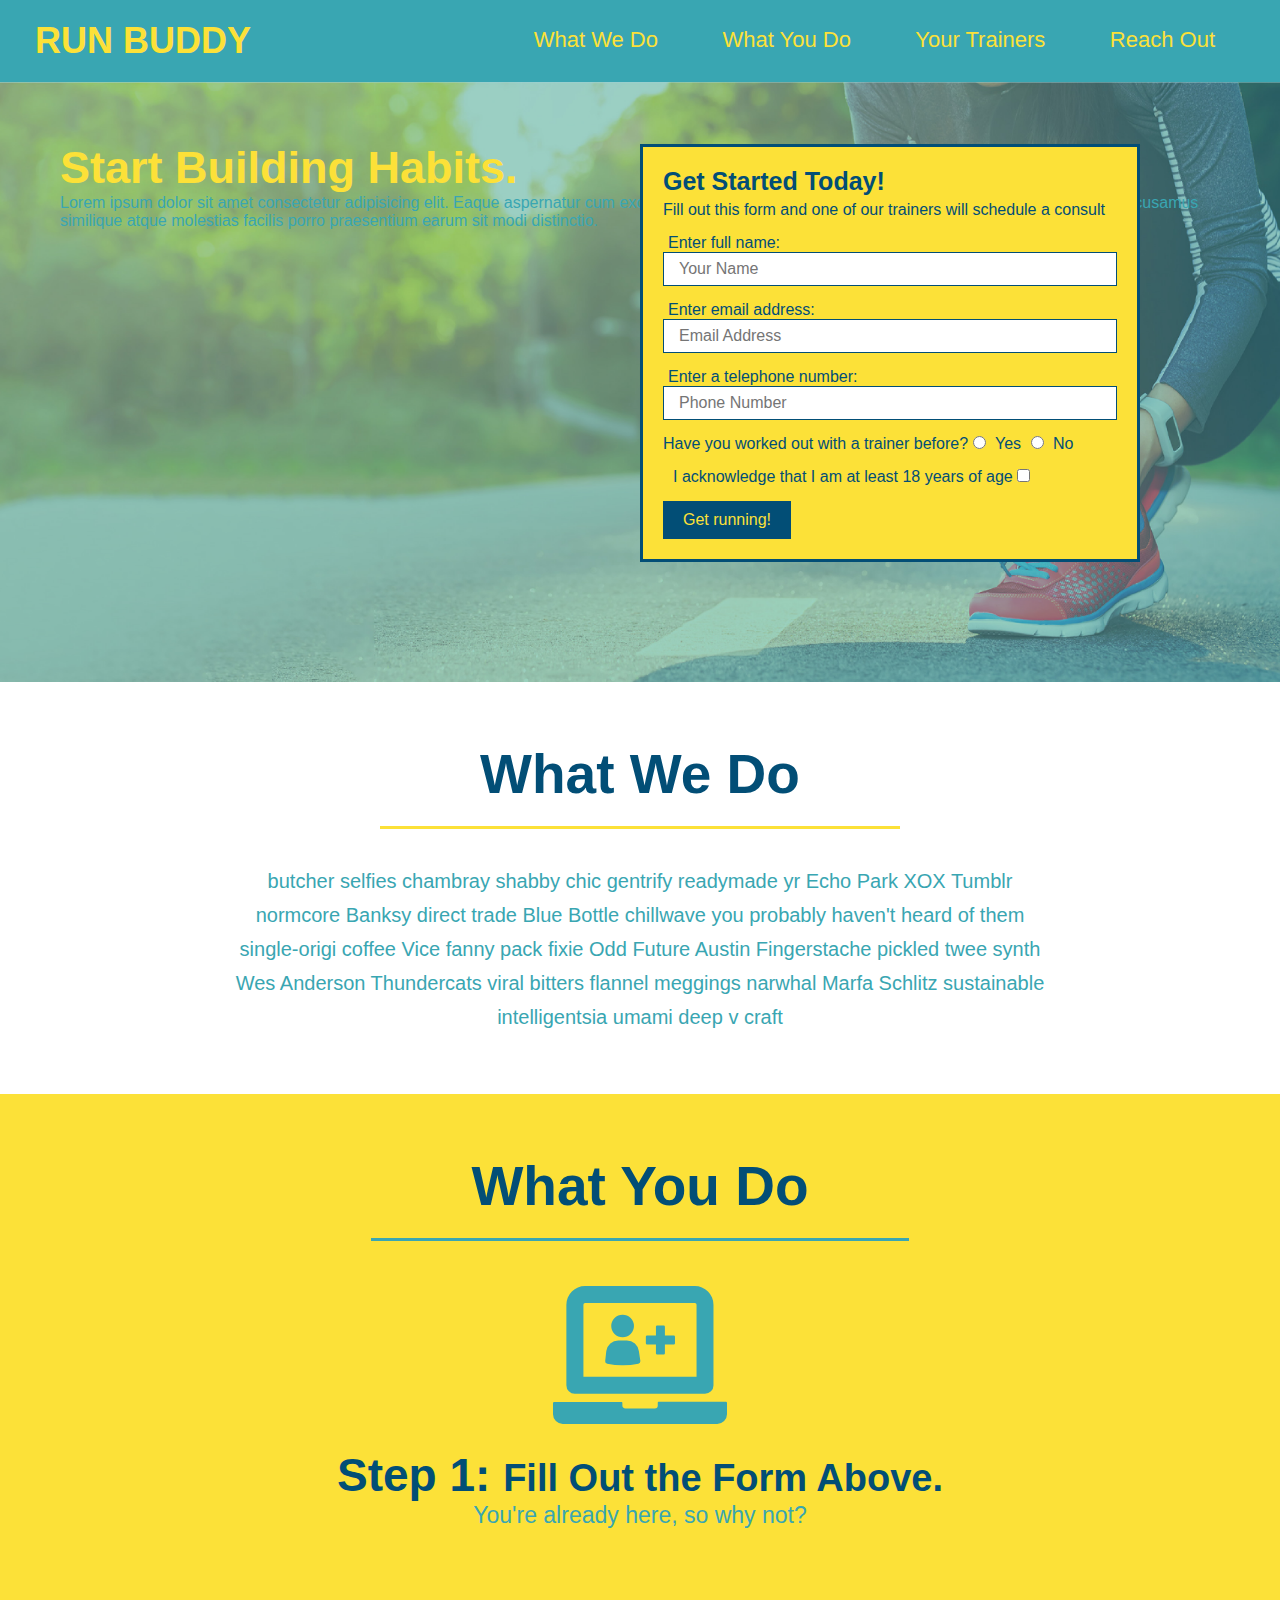
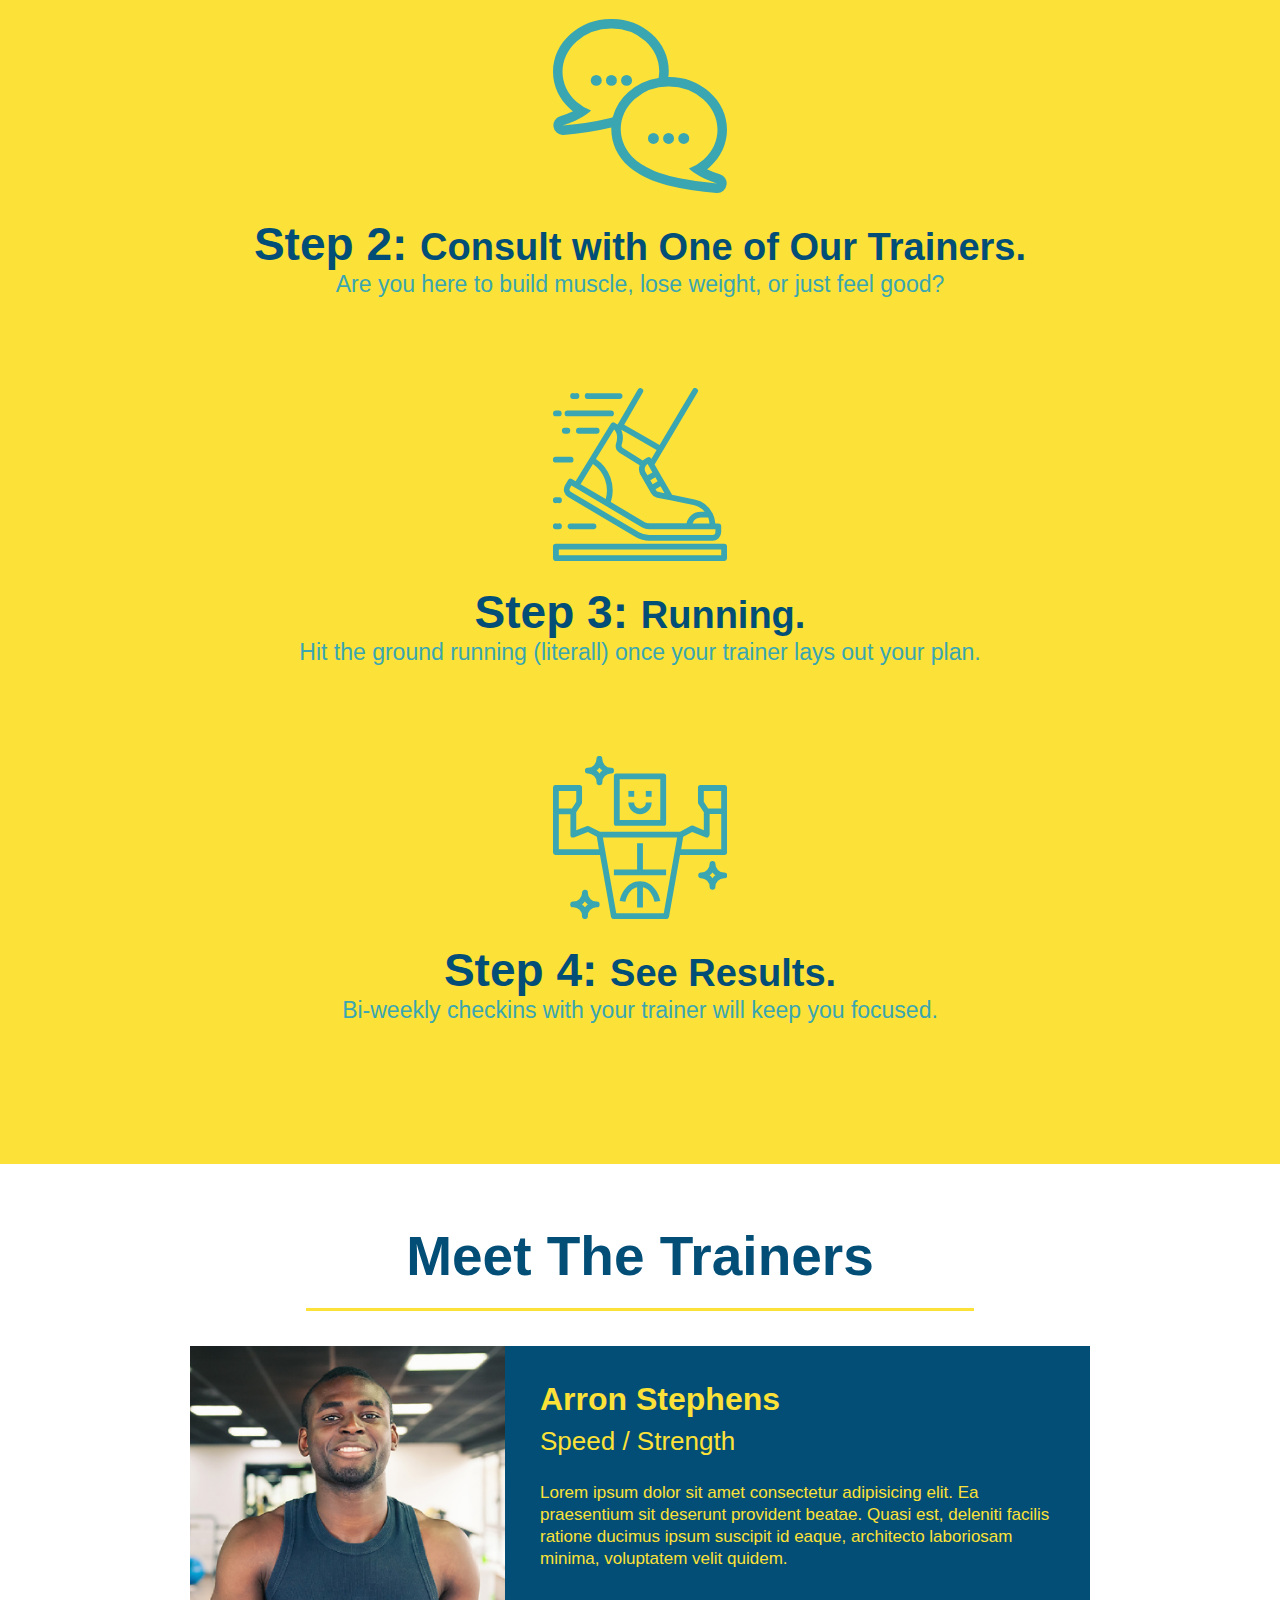
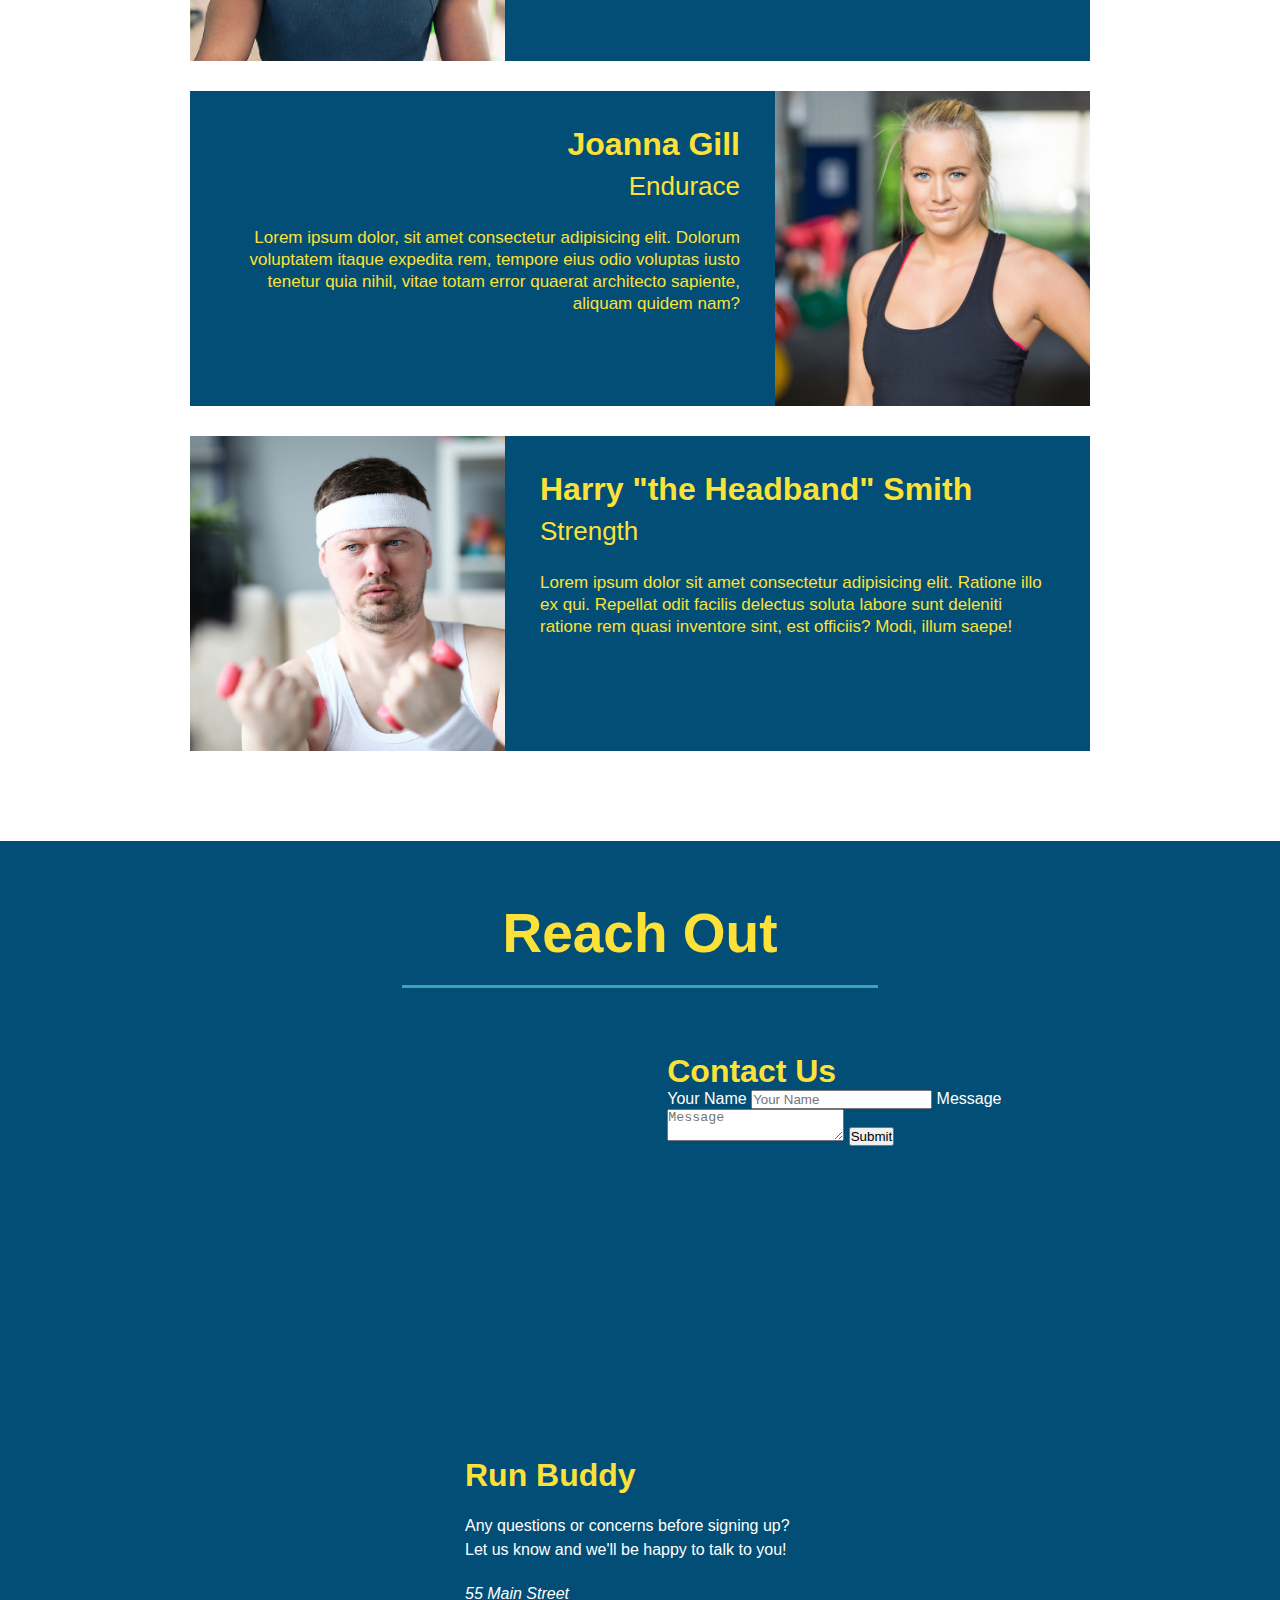
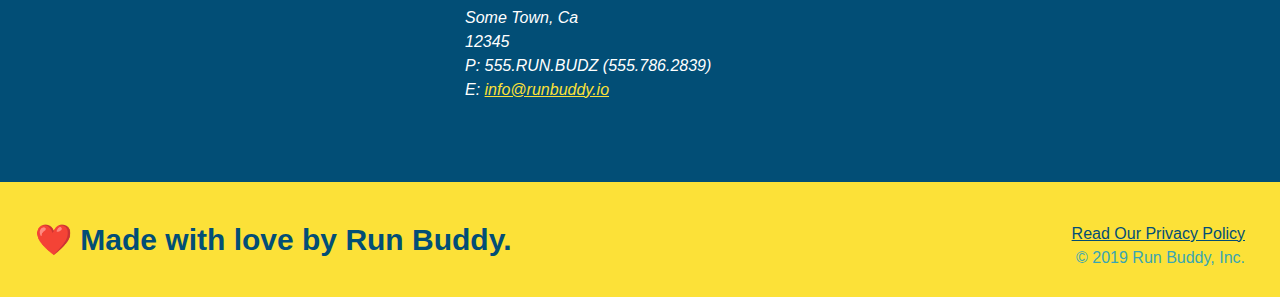
==== index.html @ 6ffe022e "add content to contact section" ====
<!DOCTYPE html>
<html lang="en">
    <head>
        <meta charset="UTF-8" />
        <title>Run Buddy</title>
        <link rel="stylesheet" href="./assets/css/style.css" />
    </head>
    <body>
        <!-- navigation -->
        <header>
            <h1>
                <a href="/">RUN BUDDY</a>
            </h1>
            <nav>
                <!-- Unordered list element -->
                <ul>
                    <!-- List item elemtent -->
                    <li>
                        <!-- Anchor element -->
                        <a href="#what-we-do">What We Do</a>
                    </li>
                    <li>
                        <a href="#what-you-do">What You Do</a>
                    </li>
                    <li>
                        <a href="#your-trainers">Your Trainers</a>
                    </li>   
                    <li>
                        <a href="#reach-out">Reach Out</a>
                    </li>
                </ul>
            </nav>
        </header>
        <!-- hero/jumbotron -->
        <section class="hero">    
            <div class="hero-cta">
                <h2>Start Building Habits.</h2>
                <p>Lorem ipsum dolor sit amet consectetur adipisicing elit. Eaque aspernatur cum 
                    excepturi voluptatem quos perspiciatis nobis, expedita est perferendis accusamus
                     similique atque molestias facilis porro praesentium earum sit modi distinctio.
                </p>
            </div>
            <div class="hero-form">
                <h3>Get Started Today!</h3>
                <p>Fill out this form and one of our trainers will schedule a consult</p>
            <!-- Add form element-->
                <form>
                    <label for="name">Enter full name:</label>
                    <input class="form-input" type="text" placeholder="Your Name" name="name" id="name"/>
                    
                    <label for="email">Enter email address:</label>
                    <input class="form-input" type="email" placeholder="Email Address" name="email" id="email"/>
                    
                    <label for="phone">Enter a telephone number:</label>
                    <input class="form-input" type="tel" placeholder="Phone Number" name="phone" id="phone"/>
                    
                    <p>
                        Have you worked out with a trainer before?
                        <input type="radio" name="trainer-confirm" id="trainer-yes" />
                        <label for="trainer-yes">Yes</label>
                        <input type="radio" name="trainer-confirm" id="trainer-no" />
                        <label for="trainer-no">No</label>
                    </p>
                    <p>
                        <label for="age-check"></label>
                        I acknowledge that I am at least 18 years of age
                        <input type="checkbox" name="age-check" id="age-check" />                   
                    </p>
                    <button type="submit">
                        Get running!
                    </button>
                </form>
            </div>        
        </section>
        <!-- end hero -->
        <!--"what we do" section-->
        <section id="what-we-do" class="intro">
            <h2 class="section-title primary-border">What We Do</h2>
            <p>
                butcher selfies chambray shabby chic gentrify readymade yr Echo Park XOX Tumblr <br/>
                normcore Banksy direct trade Blue Bottle chillwave you probably haven't heard of them <br/> 
                single-origi coffee Vice fanny pack fixie Odd Future Austin Fingerstache pickled twee synth <br/>
                Wes Anderson Thundercats viral bitters flannel meggings narwhal Marfa Schlitz sustainable <br/>
                intelligentsia umami deep v craft
            </p>
        </section>
        <!--"what you do" section-->
        <section id="what-you-do" class="steps">
            <h2 class="section-title secondary-border">What You Do</h2>

            <div>
                <!-- insert this img element-->
                <img src="./assets/images/step-1.svg" alt="" />
                <h3>Step 1: <span>Fill Out the Form Above.</span></h3>
                <p>You're already here, so why not?</p>
            </div>

            <div>
                <img src="assets/images/step-2.svg" alt="" />
                <h3>Step 2: <span>Consult with One of Our Trainers.</span></h3>
                <p>Are you here to build muscle, lose weight, or just feel good?</p>
            </div>

            <div>
                <img src="assets/images/step-3.svg" alt="" />
                <h3>Step 3: <span>Running.</span></h3>
                <p>Hit the ground running (literall) once your trainer lays out your plan.</p>
            </div>

            <div>
                <img src="assets/images/step-4.svg" alt="" />
                <h3>Step 4: <span>See Results.</span></h3>
                <p>Bi-weekly checkins with your trainer will keep you focused.</p>
            </div>
        </section>
        <!--"meet the trainers" section-->
        <section id="your-trainers" class="trainers">
            <h2 class="section-title primary-border">
                Meet The Trainers
            </h2>
            <article class="trainer">
                <img src="./assets/images/trainer-1.jpg" alt="Arron Stephens in his workout clothes, ready to pump iron"/>
                <div class="trainer-bio text-left">
                    <h3>Arron Stephens</h3>
                    <h4>Speed / Strength</h4>
                    <p>
                        Lorem ipsum dolor sit amet consectetur adipisicing elit. Ea praesentium sit deserunt provident beatae.
                        Quasi est, deleniti facilis ratione ducimus ipsum suscipit id eaque, architecto laboriosam minima, voluptatem velit quidem.
                    </p>
                </div>
            </article>
            <!-- second trainer bio -->
            <article class="trainer">
                <div class="trainer-bio text-right">
                    <h3>Joanna Gill</h3>
                    <h4>Endurace</h4>
                    <p>
                        Lorem ipsum dolor, sit amet consectetur adipisicing elit. Dolorum voluptatem itaque expedita rem, tempore 
                        eius odio voluptas iusto tenetur quia nihil, vitae totam error quaerat architecto sapiente, aliquam quidem nam?
                    </p>                    
                </div>
                <img src="./assets/images/trainer-2.jpg" alt="Joanna Gill cooling off after a workout" />
            </article>
            <!-- third trainer bio -->
            <article class="trainer">
                <img src="./assets/images/trainer-3.jpg" alt="Harry Smith wearing a headband and lifting comically small pink weights"/>
                <div class="trainer-bio text-left">
                    <h3>Harry "the Headband" Smith</h3>
                    <h4>Strength</h4>
                    <p>
                        Lorem ipsum dolor sit amet consectetur adipisicing elit. Ratione illo ex qui. Repellat odit facilis 
                        delectus soluta labore sunt deleniti ratione rem quasi inventore sint, est officiis? Modi, illum saepe!
                    </p>
                </div>
            </article>

        </section> 
        <!--"reach out" section-->
        <section id="reach-out" class="contact">
            <h2 class="section-title secondary-border">Reach Out</h2>
            <div class="contact-info">

                <iframe src="https://www.google.com/maps/embed?pb=!1m18!1m12!1m3!1d3030.1458749923277!2d-111.81146768453382!3d40.582535379346155!2m3!1f0!2f0!3f0!3m2!1i1024!2i768!4f13.1!3m3!1m2!1s0x87527d277da2e4b1%3A0x2ee2cb026094986a!2s2905%20Durban%20Rd%2C%20Sandy%2C%20UT%2084093!5e0!3m2!1sen!2sus!4v1624152999906!5m2!1sen!2sus" 
                width="400" 
                height="400"
                style="border:0;" 
                allowfullscreen="" 
                loading="lazy">
                </iframe>
                <div class="contact-form">
                    <h3>Contact Us</h3>
                    <form>
                        <label for="contact-name">Your Name</label>
                        <input type="text" id="contact-name" placeholder="Your Name" />
                        
                        <label for="contact-message">Message</label>
                        <textarea type="text" id="contact-message" placeholder="Message"></textarea>

                        <button type="submit">Submit</button>
                    </form>                        
                </div>   
                <div>
                    <h3>Run Buddy</h3>
                    <p>
                        Any questions or concerns before signing up?
                        <br/>
                        Let us know and we'll be happy to talk to you!
                    </p>
                    <address>
                        55 Main Street<br/>
                        Some Town, Ca<br/>
                        12345<br/>                      
                        P: 555.RUN.BUDZ (555.786.2839)<br/>
                        E: <a href="mailto:info@runbuddy.io">info@runbuddy.io</a>
                    </address>
                </div>


            </div>
        </section>
        <!--footer-->
        <footer>
            <h2> ❤️ Made with love by Run Buddy.</h2>
            <div>
                <a href="./privacy-policy.html">Read Our Privacy Policy</a><br />
                &copy; 2019 Run Buddy, Inc.
            </div>
        </footer>
    </body>
</html>
---- assets/css/style.css ----
* {
    margin: 0;
    padding: 0;
    box-sizing: border-box;
}

body {
    font-family: Helvetica, Arial, sans-serif;
    color: #39a6b2;
}

header {
    padding: 20px 35px;
    background-color: #39a6b2;
}

header h1 {
    font-weight: bold;
    font-size: 36px;
    color: #fce138;
    margin: 0;
    display: inline;
}

header a {
    text-decoration: none;
    color: #fce138;
}

header nav {
    float: right;
    margin: 7px 0;
}

header nav ul li { 
    display: inline;
}

header nav ul li a {
    margin: 0 30px;
    font-weight: lighter;
    font-size: 22px;
}

footer {
    background: #fce138;
    width: 100%;
    padding: 40px 35px;
}

footer h2 {
    display: inline;
    color: #024e76;
    font-size: 30px;
    margin: 0;
}

footer div {
    float: right;
    line-height: 1.5;
    text-align: right;
}

footer a {
    color: #024e76;
}

section {
    padding: 60px;   
}

.hero {
    background-image: url("../images/hero-bg.jpg");
    height: 600px;
    background-size: cover;
    background-position: center;
    position: relative;
}

.hero-cta h2 {
    color: #fce138;
    font-size: 45px;
}

.hero-form {
    background-color: #fce138;
    padding: 20px;
    width: 500px;
    color: #024e76;
    border: solid 3px #024e76;
    position: absolute;
    bottom: 120px;
    right: 140px;
}

section div h3 {
    font-size: 25px;
    margin: 0;
}

.hero-form p {
    margin: 5px 0 15px 0;
}

.form-input {
    border: 1px solid #024e76;
    display: block;
    padding: 7px 15px;
    font-size: 16px;
    color: #024e76;
    width:100%;
    margin-bottom: 15px;
}

.hero-form label {
    margin: 0 5px;

}

.hero-form button {
    color: #fce138;
    background-color: #024e76;
    padding: 10px 20px;
    border: none;
    font-size: 16px;
}

.intro {
    text-align: center;
}

.section-title {
    font-size: 55px;
    color:#024e76;
    margin-bottom: 35px;
    padding: 0 100px 20px 100px;
    border-bottom: 3px solid;
    display: inline-block;
}

.primary-border {
    border-color: #fce138;
}

.secondary-border {
    border-color: #39a6b2;
}

.intro p {
    line-height: 1.7;
    color: #39a6b2;
    width: 80%;
    font-size: 20px;
    margin: 0 auto;
}

.steps {
    text-align: center;
    background: #fce138;
}

.steps div {
    margin-bottom: 80px;
}

.steps img {
    width: 15%;
    margin: 10px 0;
}

.steps h3 {
    color: #024e76;
    font-size: 46px;
    margin-top: 10px;
}

.steps p {
    color: #39a6b2;
    font-size: 23px;
}

.steps span {
    font-size: 38px;
}

.trainers {
    text-align: center;
}

.trainer {
    width: 900px;
    margin: 0 auto 30px auto;
    background: #024e76;
    color: #fce138;
    overflow: auto;
}

.trainer img {
    width: 35%;
    float: left;
}

.trainer-bio {
    padding: 35px;
    float: left;
    width: 65%;
}

.text-left {
    text-align: left;
}

.text-right {
    text-align: right;
}

.trainer-bio h3 {
    font-size: 32px;
    margin-bottom: 8px;
}

.trainer-bio h4 {
    font-weight: lighter;
    font-size: 26px;
    margin-bottom: 25px;
}

.trainer-bio p {
    font-size: 17px;
    line-height: 1.3;
}

.contact {
    background: #024e76;
    text-align: center;
    overflow: auto;
}

.contact h2 {
    color: #fce138;    
}

.contact-info iframe {
    width: 400px;
    height: 400px;
}

.contact-info div {
    width: 410px;
    display: inline-block;
    vertical-align: top;
    text-align: left;
    margin: 30px 0 0 60px;
    color: white;
}

.contact-info h3 {
    color: #fce138;
    font-size: 32px;
}

.contact-info p, .contact-info address {
    margin: 20px 0;
    line-height: 1.5;
}

.contact-info a {
    color: #fce138;
}
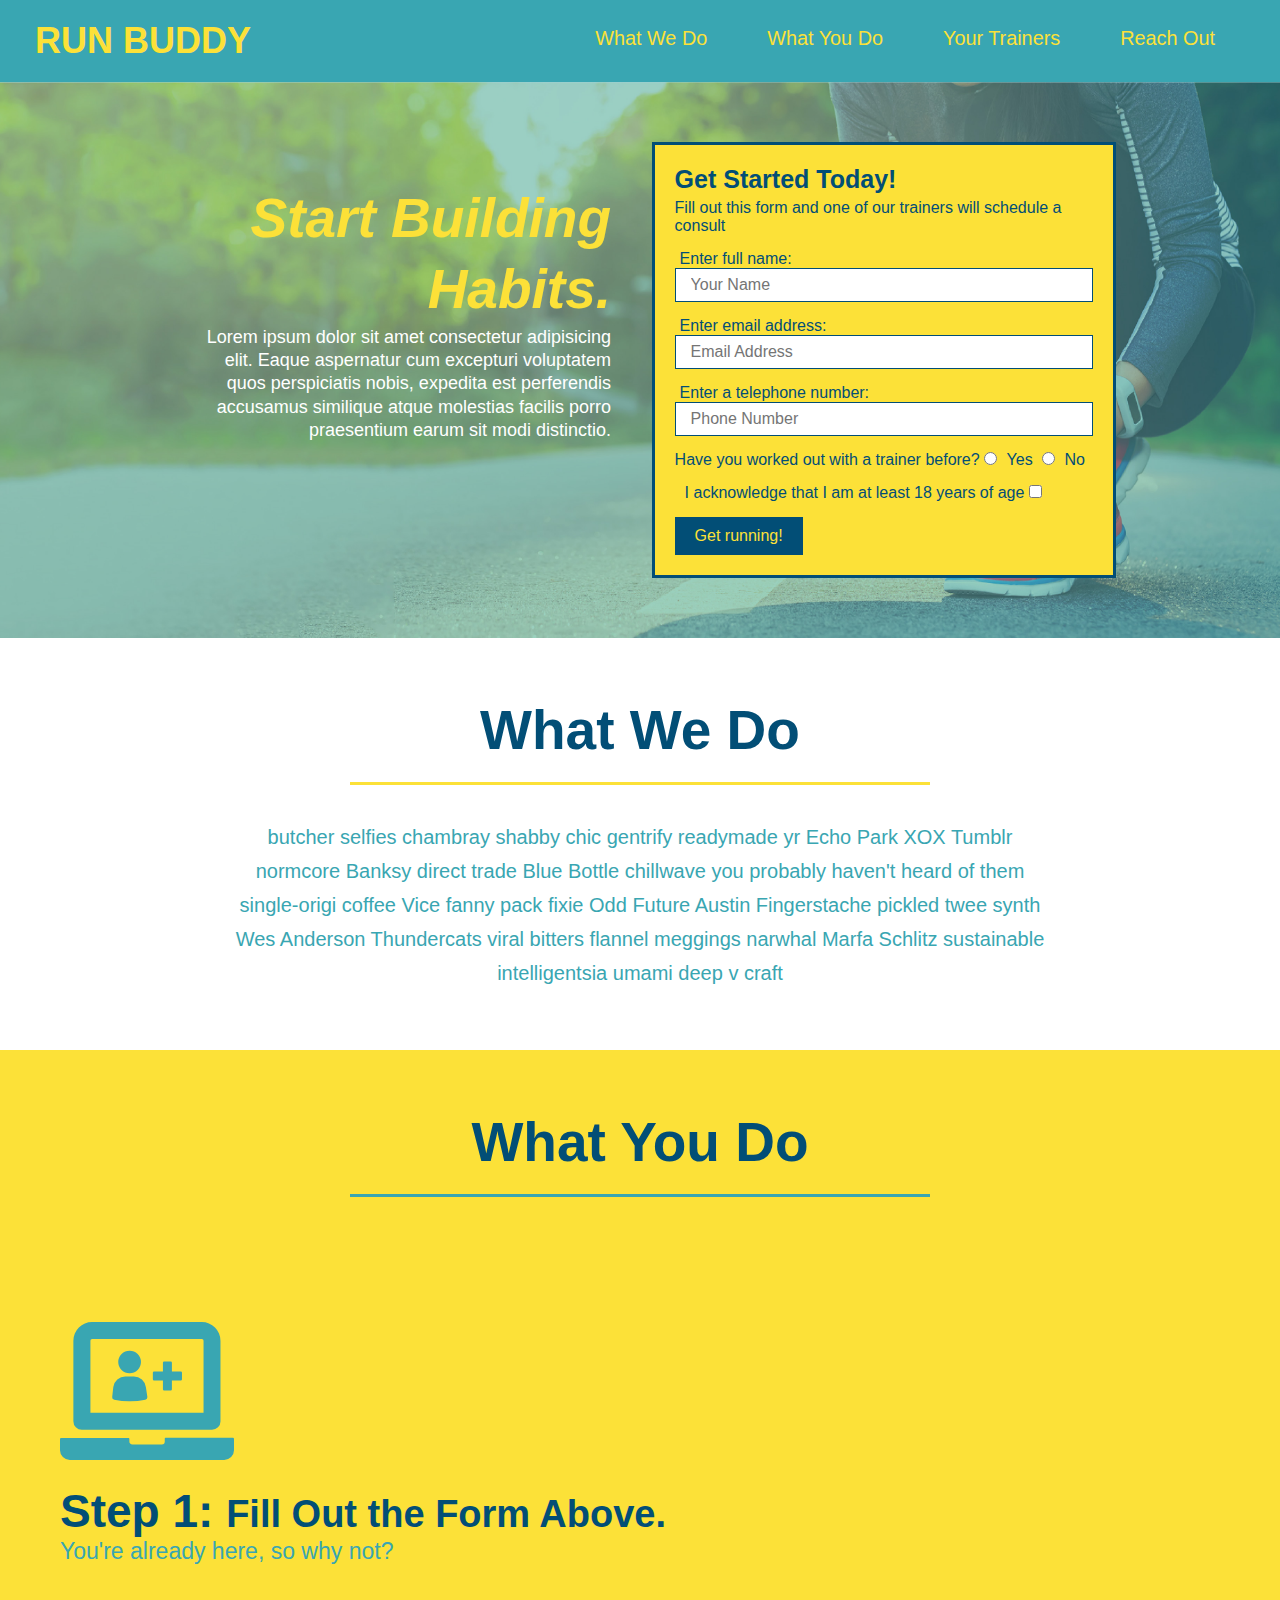
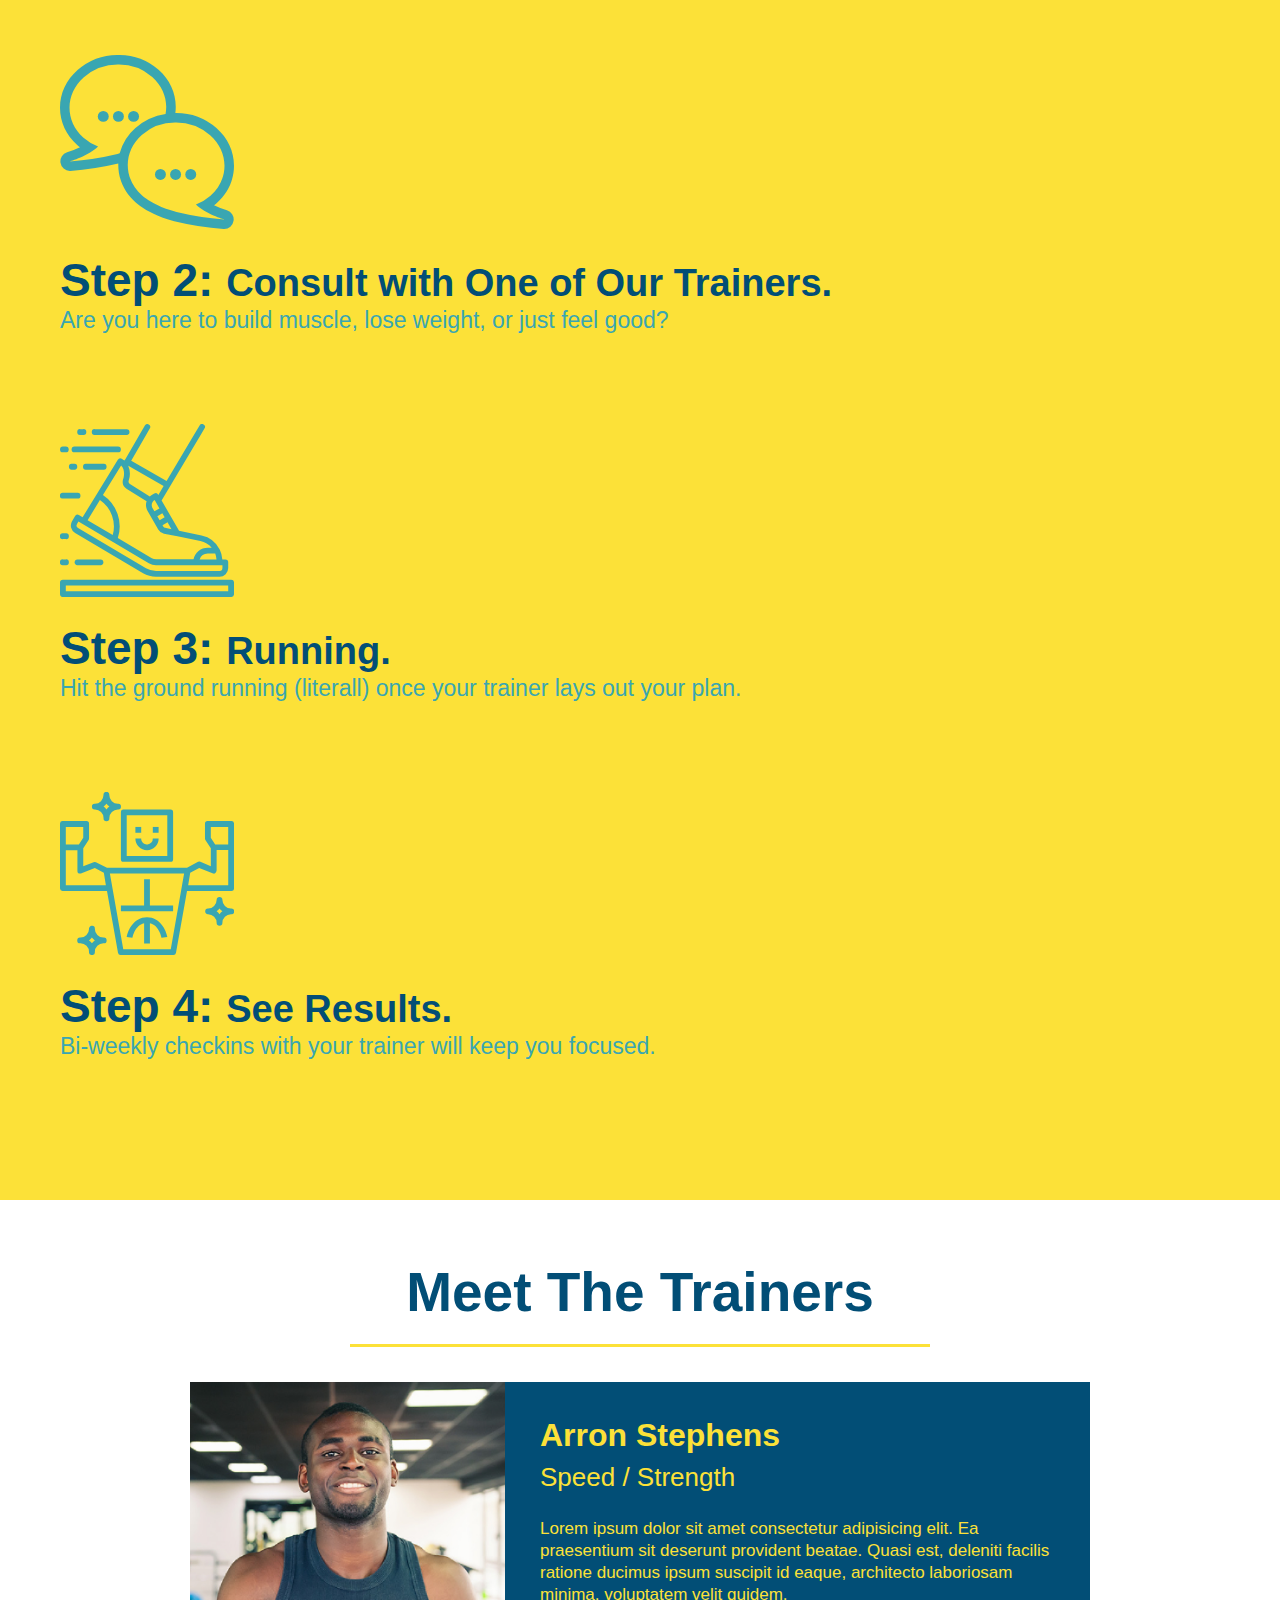
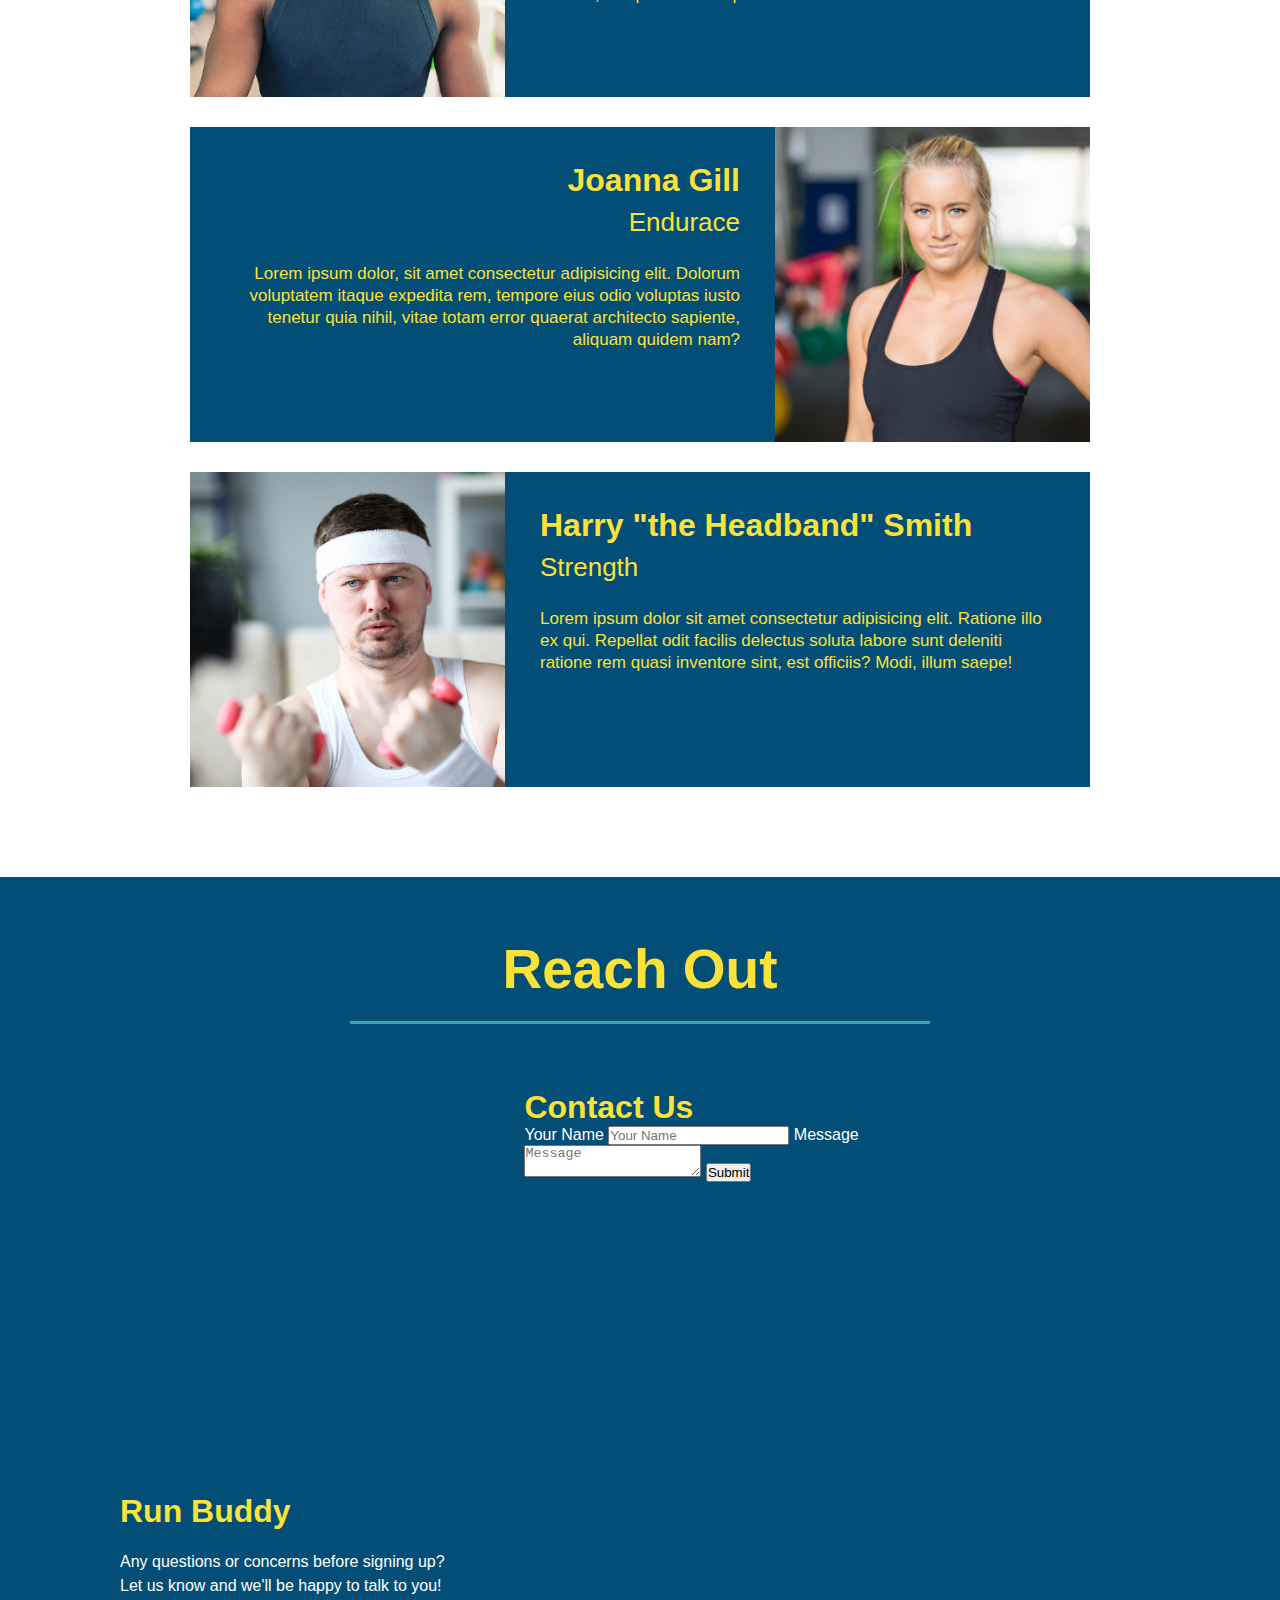
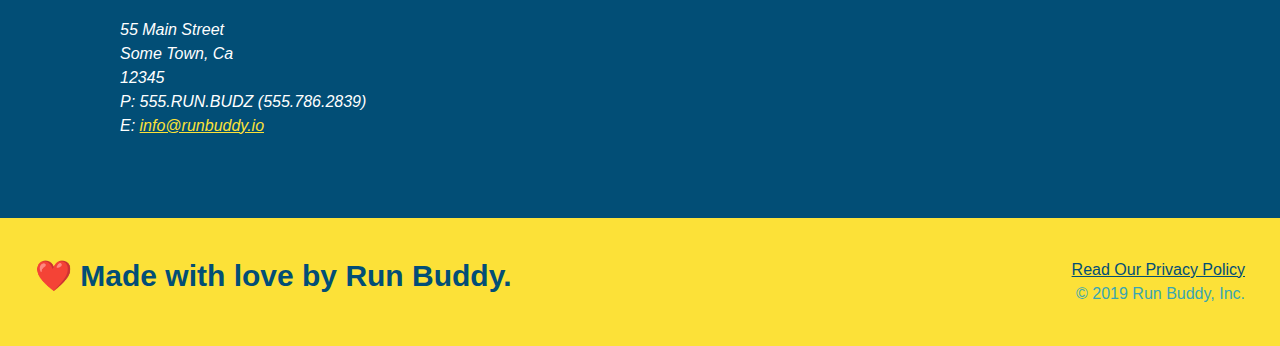
==== commit f9e0b125: "add flexbox to section-titles" ====
--- a/index.html
+++ b/index.html
@@ -75,7 +75,10 @@
         <!-- end hero -->
         <!--"what we do" section-->
         <section id="what-we-do" class="intro">
+            <div class="flex-row">
             <h2 class="section-title primary-border">What We Do</h2>
+            </div>
+            <div class="flex-row">
             <p>
                 butcher selfies chambray shabby chic gentrify readymade yr Echo Park XOX Tumblr <br/>
                 normcore Banksy direct trade Blue Bottle chillwave you probably haven't heard of them <br/> 
@@ -83,11 +86,13 @@
                 Wes Anderson Thundercats viral bitters flannel meggings narwhal Marfa Schlitz sustainable <br/>
                 intelligentsia umami deep v craft
             </p>
+            </div>
         </section>
         <!--"what you do" section-->
         <section id="what-you-do" class="steps">
+            <div class="flex-row">
             <h2 class="section-title secondary-border">What You Do</h2>
-
+            </div>
             <div>
                 <!-- insert this img element-->
                 <img src="./assets/images/step-1.svg" alt="" />
@@ -115,9 +120,11 @@
         </section>
         <!--"meet the trainers" section-->
         <section id="your-trainers" class="trainers">
+            <div class="flex-row">
             <h2 class="section-title primary-border">
                 Meet The Trainers
             </h2>
+            </div>
             <article class="trainer">
                 <img src="./assets/images/trainer-1.jpg" alt="Arron Stephens in his workout clothes, ready to pump iron"/>
                 <div class="trainer-bio text-left">
@@ -157,9 +164,12 @@
         </section> 
         <!--"reach out" section-->
         <section id="reach-out" class="contact">
+
+            <div class="flex-row">
             <h2 class="section-title secondary-border">Reach Out</h2>
+            </div>
+
             <div class="contact-info">
-
                 <iframe src="https://www.google.com/maps/embed?pb=!1m18!1m12!1m3!1d3030.1458749923277!2d-111.81146768453382!3d40.582535379346155!2m3!1f0!2f0!3f0!3m2!1i1024!2i768!4f13.1!3m3!1m2!1s0x87527d277da2e4b1%3A0x2ee2cb026094986a!2s2905%20Durban%20Rd%2C%20Sandy%2C%20UT%2084093!5e0!3m2!1sen!2sus!4v1624152999906!5m2!1sen!2sus" 
                 width="400" 
                 height="400"
--- a/assets/css/style.css
+++ b/assets/css/style.css
@@ -12,6 +12,9 @@
 header {
     padding: 20px 35px;
     background-color: #39a6b2;
+    display: flex;
+    justify-content: space-between;
+    flex-wrap: wrap;
 }
 
 header h1 {
@@ -19,7 +22,6 @@
     font-size: 36px;
     color: #fce138;
     margin: 0;
-    display: inline;
 }
 
 header a {
@@ -28,35 +30,40 @@
 }
 
 header nav {
-    float: right;
     margin: 7px 0;
 }
 
-header nav ul li { 
-    display: inline;
-}
+header nav ul {
+    display: flex;
+    flex-wrap: wrap;
+    justify-content: space-between;
+    align-items: center;
+    list-style: none;
+}
+
 
 header nav ul li a {
     margin: 0 30px;
     font-weight: lighter;
-    font-size: 22px;
+    font-size: 1.55vw;
 }
 
 footer {
     background: #fce138;
     width: 100%;
     padding: 40px 35px;
+    display: flex;
+    justify-content: space-between;
+    flex-wrap: wrap;
 }
 
 footer h2 {
-    display: inline;
     color: #024e76;
     font-size: 30px;
     margin: 0;
 }
 
 footer div {
-    float: right;
     line-height: 1.5;
     text-align: right;
 }
@@ -71,26 +78,35 @@
 
 .hero {
     background-image: url("../images/hero-bg.jpg");
-    height: 600px;
     background-size: cover;
     background-position: center;
-    position: relative;
+    display: flex;
+    justify-content: center;
+    flex-wrap: wrap;
+}
+
+.hero-cta {
+    width: 35%;
+    text-align: right;
+    margin: 3.5%;
+    color: #fff;
+    font-size: 18px;
+    line-height: 1.3;
 }
 
 .hero-cta h2 {
     color: #fce138;
-    font-size: 45px;
+    font-size: 55px;
+    font-style: italic;
 }
 
 .hero-form {
     background-color: #fce138;
     padding: 20px;
-    width: 500px;
     color: #024e76;
     border: solid 3px #024e76;
-    position: absolute;
-    bottom: 120px;
-    right: 140px;
+    width: 40%;
+    margin: 35.%;
 }
 
 section div h3 {
@@ -125,17 +141,14 @@
     font-size: 16px;
 }
 
-.intro {
-    text-align: center;
-}
-
 .section-title {
     font-size: 55px;
     color:#024e76;
-    margin-bottom: 35px;
-    padding: 0 100px 20px 100px;
     border-bottom: 3px solid;
-    display: inline-block;
+    padding-bottom: 20px;
+    text-align: center;
+    margin: 0 auto 35px auto;
+    width: 50%;
 }
 
 .primary-border {
@@ -152,10 +165,10 @@
     width: 80%;
     font-size: 20px;
     margin: 0 auto;
+    text-align: center;
 }
 
 .steps {
-    text-align: center;
     background: #fce138;
 }
 
@@ -184,7 +197,6 @@
 }
 
 .trainers {
-    text-align: center;
 }
 
 .trainer {
@@ -232,7 +244,6 @@
 
 .contact {
     background: #024e76;
-    text-align: center;
     overflow: auto;
 }
 
@@ -266,4 +277,8 @@
 
 .contact-info a {
     color: #fce138;
+}
+
+.flex-row {
+    display: flex;
 }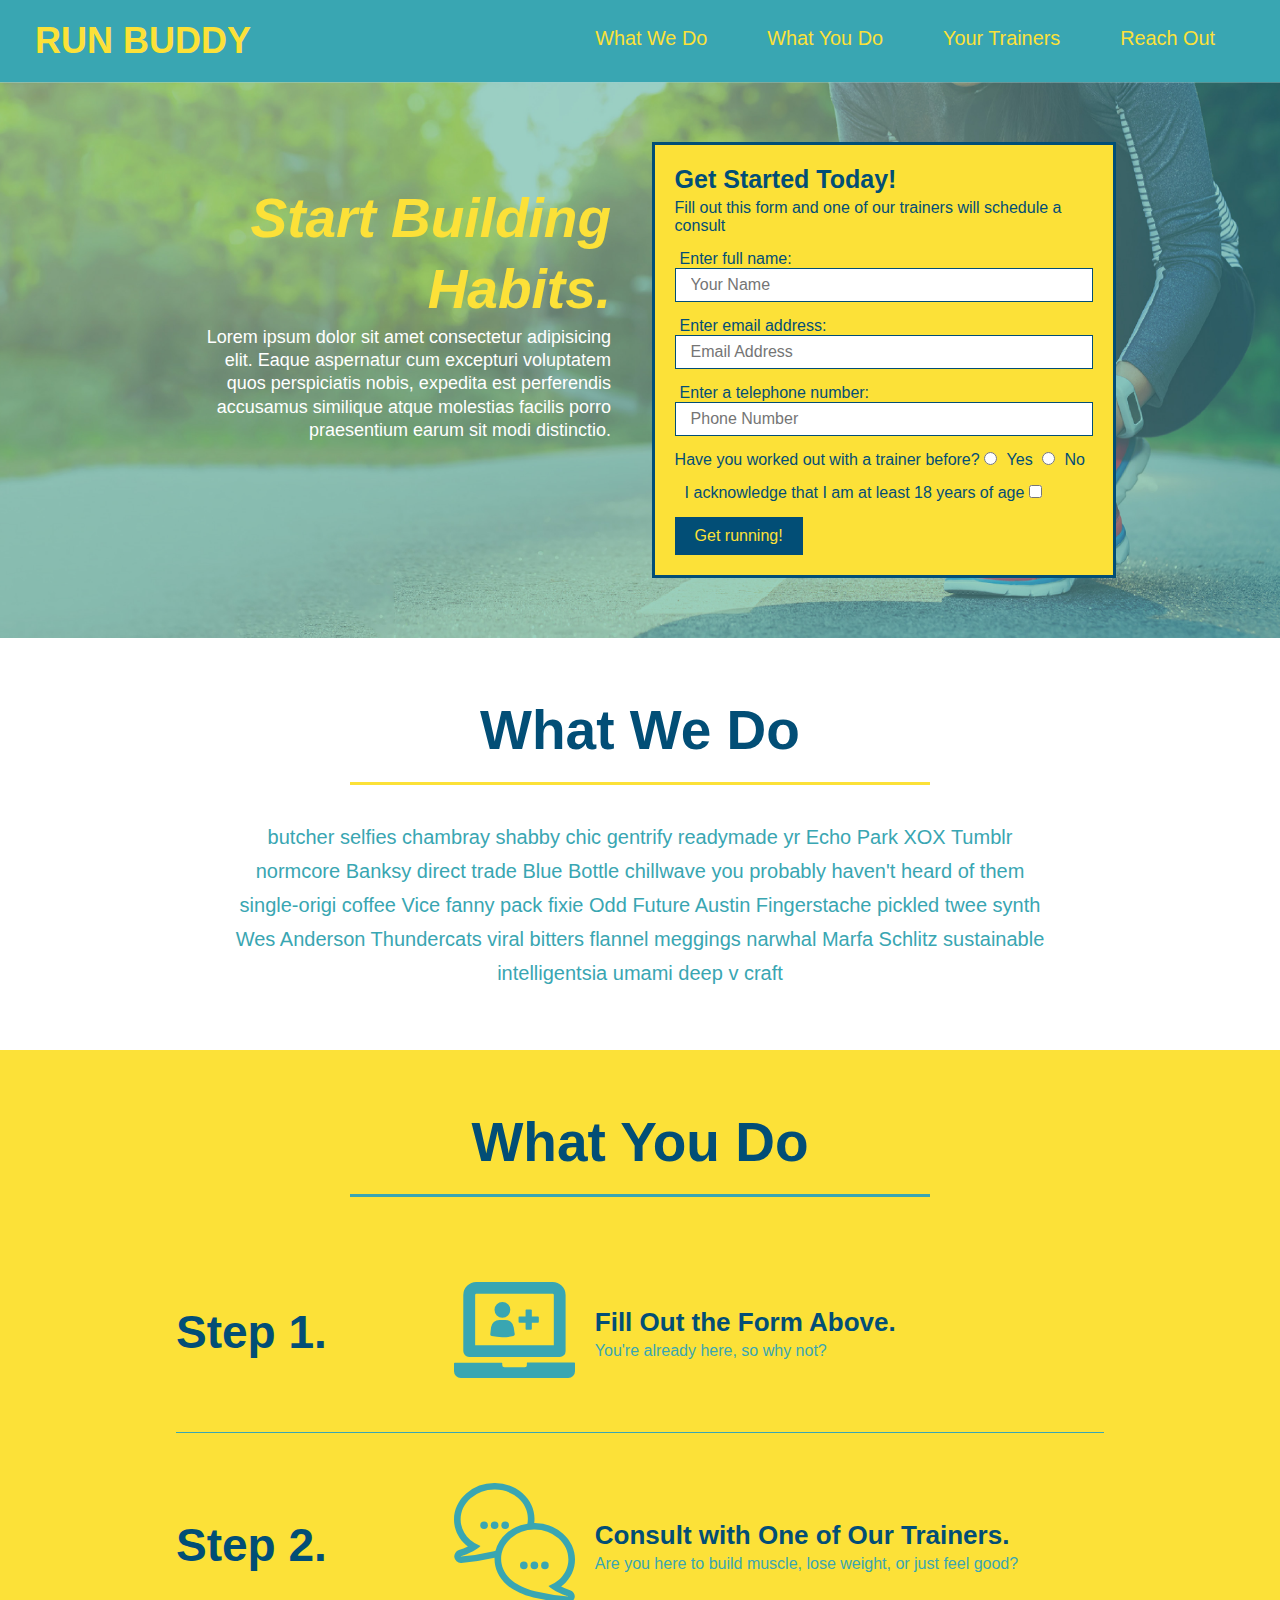
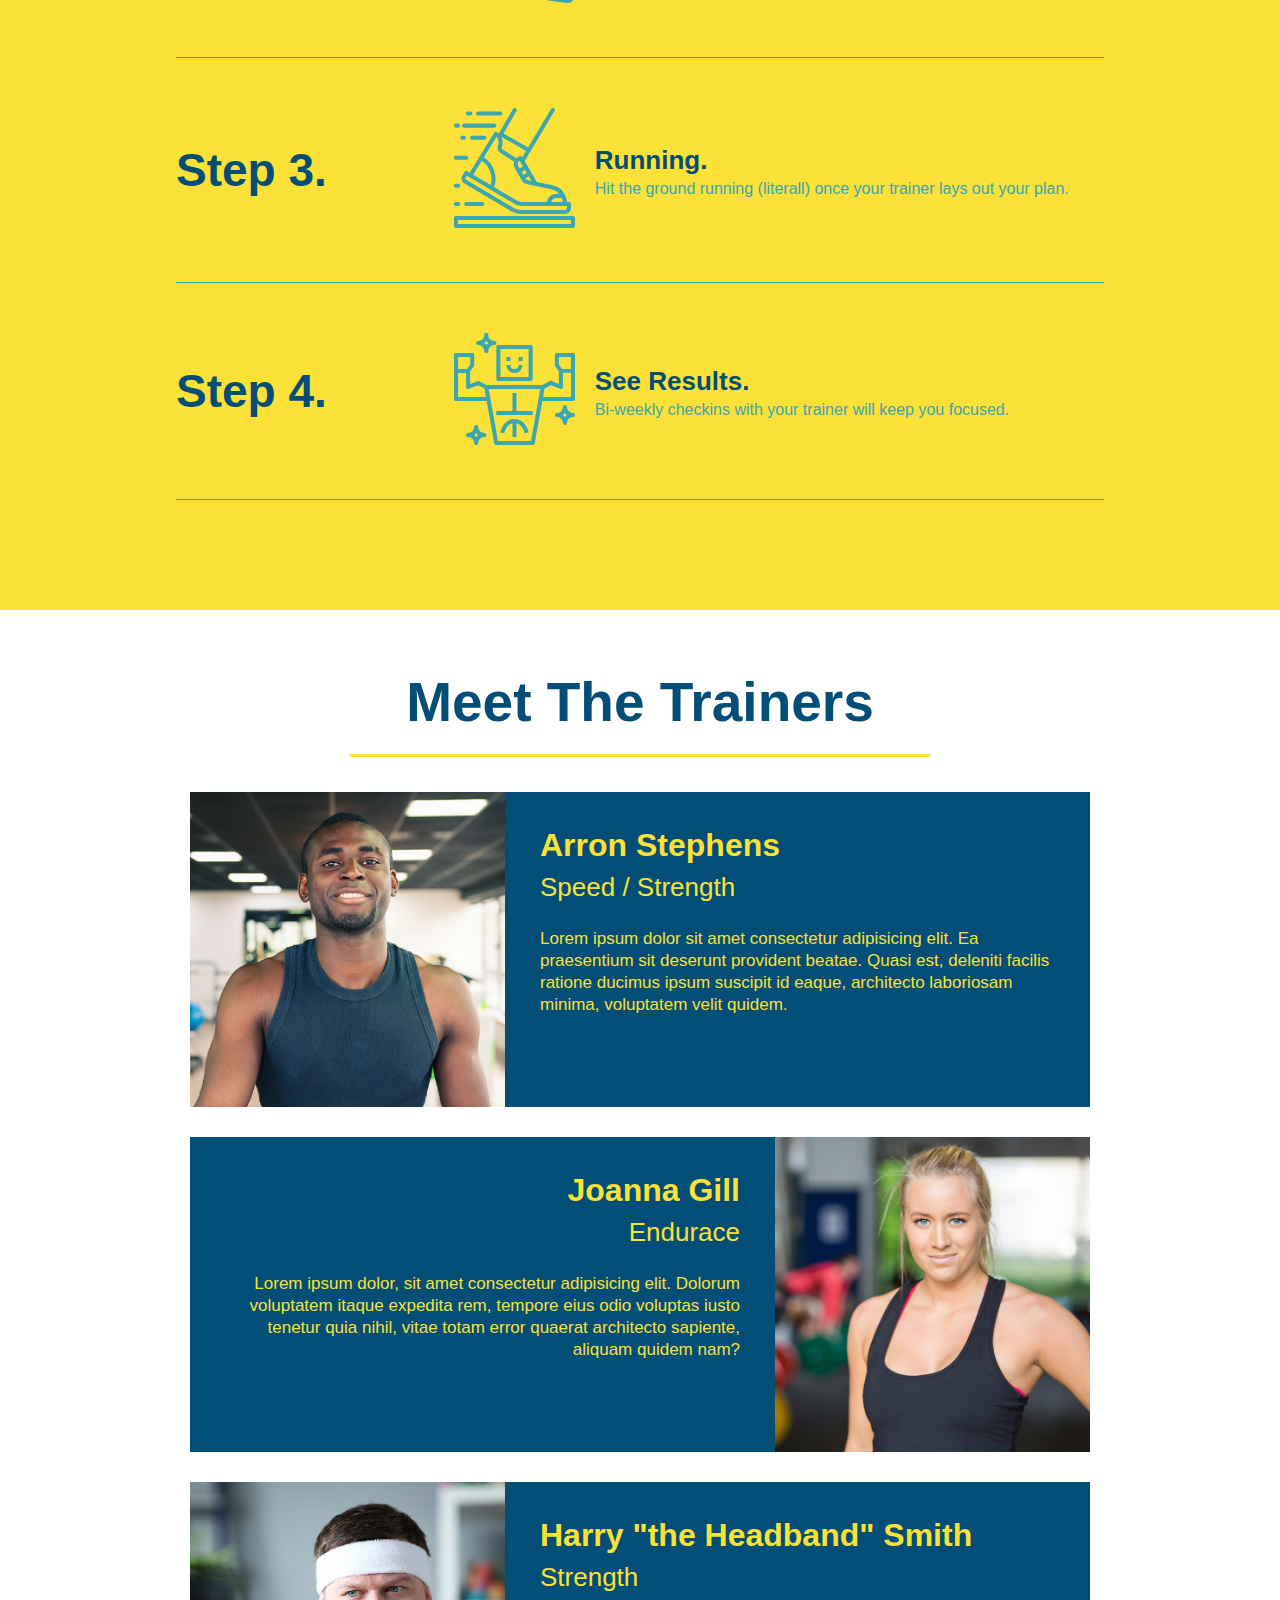
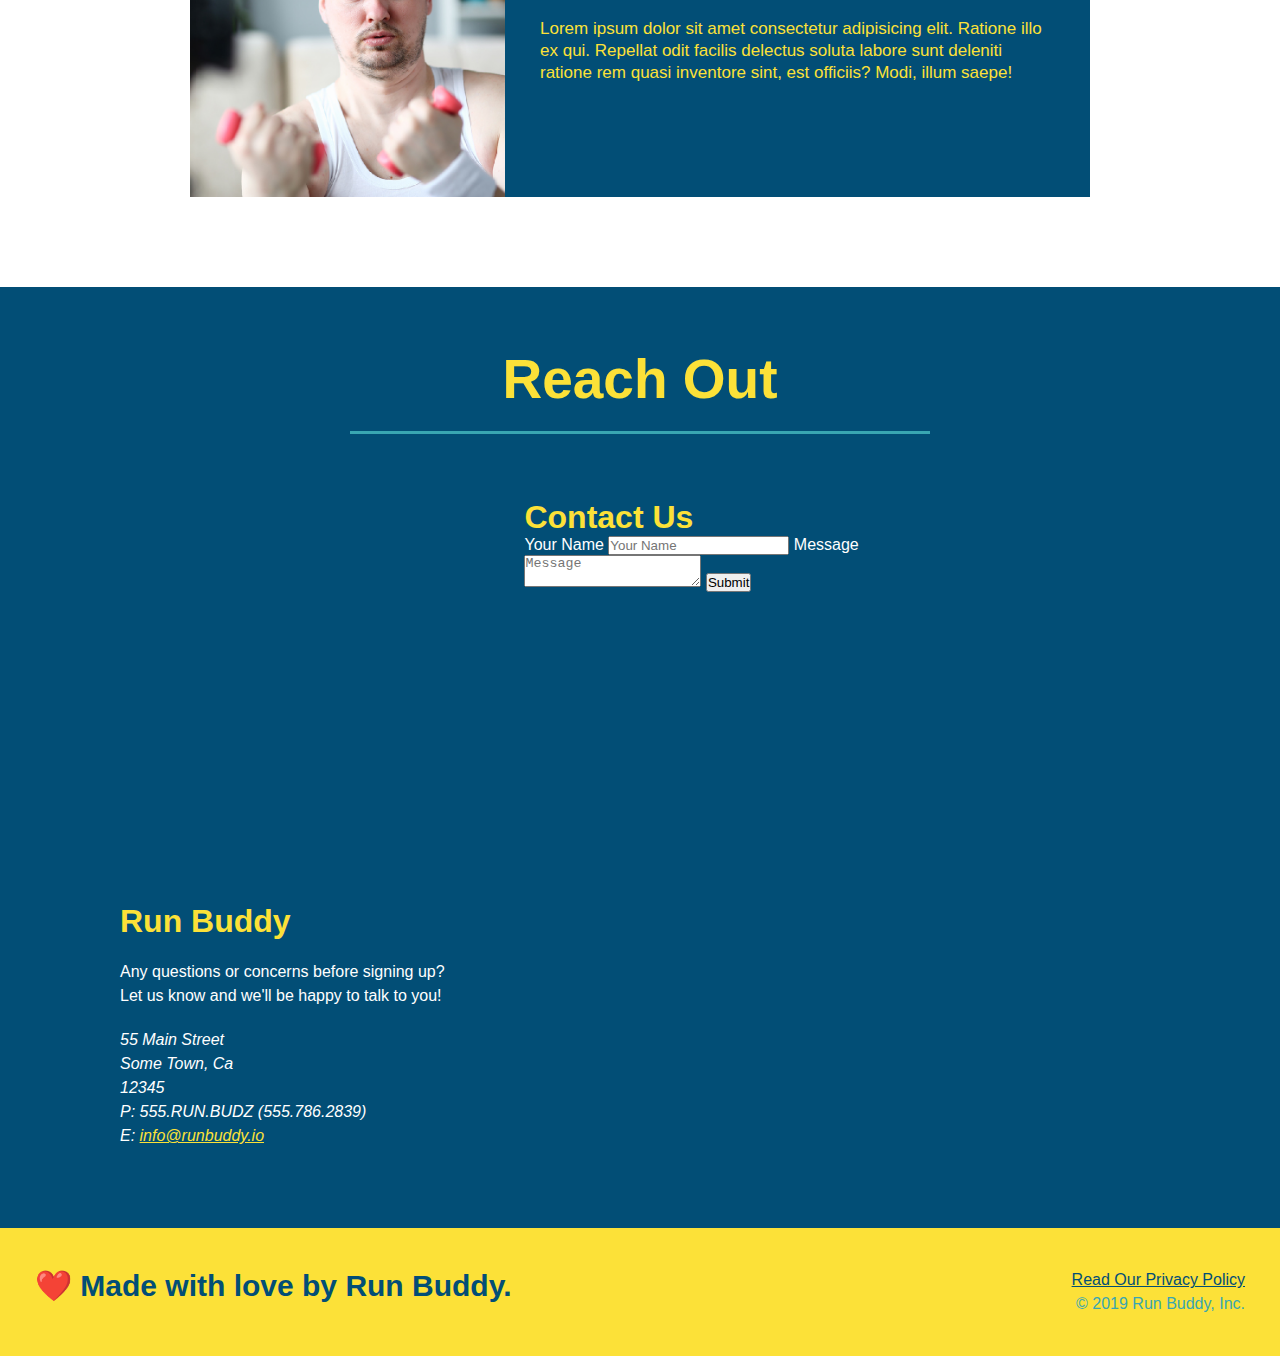
==== commit f6dbc914: "add flexbox to steps" ====
--- a/index.html
+++ b/index.html
@@ -93,30 +93,59 @@
             <div class="flex-row">
             <h2 class="section-title secondary-border">What You Do</h2>
             </div>
-            <div>
-                <!-- insert this img element-->
-                <img src="./assets/images/step-1.svg" alt="" />
-                <h3>Step 1: <span>Fill Out the Form Above.</span></h3>
-                <p>You're already here, so why not?</p>
-            </div>
-
-            <div>
-                <img src="assets/images/step-2.svg" alt="" />
-                <h3>Step 2: <span>Consult with One of Our Trainers.</span></h3>
-                <p>Are you here to build muscle, lose weight, or just feel good?</p>
-            </div>
-
-            <div>
-                <img src="assets/images/step-3.svg" alt="" />
-                <h3>Step 3: <span>Running.</span></h3>
-                <p>Hit the ground running (literall) once your trainer lays out your plan.</p>
-            </div>
-
-            <div>
-                <img src="assets/images/step-4.svg" alt="" />
-                <h3>Step 4: <span>See Results.</span></h3>
-                <p>Bi-weekly checkins with your trainer will keep you focused.</p>
-            </div>
+            
+            <div class="step">
+                <h3>Step 1.</h3>
+                <div class="step-info">
+                    <div class="step-img">
+                        <img src="./assets/images/step-1.svg" alt="" />                        
+                    </div>
+                    <div class="step-text">
+                        <h4>Fill Out the Form Above.</h4>
+                        <p>You're already here, so why not?</p>
+                    </div>
+                </div>
+            </div>
+
+            <div class="step">
+                <h3>Step 2.</h3>
+                <div class="step-info">
+                    <div class="step-img">
+                        <img src="assets/images/step-2.svg" alt="" />
+                    </div>
+                    <div class="step-text">
+                        <h4>Consult with One of Our Trainers.</h4>
+                        <p>Are you here to build muscle, lose weight, or just feel good?</p>
+                    </div>
+                </div>
+            </div>
+
+            <div class="step">
+                <h3>Step 3.</h3>
+                <div class="step-info">
+                    <div class="step-img">
+                        <img src="assets/images/step-3.svg" alt="" />    
+                    </div>
+                    <div class="step-text">
+                        <h4>Running.</h4>
+                        <p>Hit the ground running (literall) once your trainer lays out your plan.</p>
+                    </div>
+                </div>
+            </div>
+
+            <div class="step">
+                <h3>Step 4.</h3>
+                <div class="step-info">
+                    <div class="step-img">
+                        <img src="assets/images/step-4.svg" alt="" />
+                    </div>
+                    <div class="step-text">
+                        <h4>See Results.</h4>
+                        <p>Bi-weekly checkins with your trainer will keep you focused.</p>
+                    </div>
+                </div>
+            </div>
+
         </section>
         <!--"meet the trainers" section-->
         <section id="your-trainers" class="trainers">
--- a/assets/css/style.css
+++ b/assets/css/style.css
@@ -172,28 +172,52 @@
     background: #fce138;
 }
 
-.steps div {
-    margin-bottom: 80px;
-}
-
-.steps img {
-    width: 15%;
-    margin: 10px 0;
-}
-
-.steps h3 {
+.step {
+    margin: 50px auto;
+    padding-bottom: 50px;
+    width: 80%;
+    border-bottom: 1px solid #39a6b2;
+    display: flex;
+    flex-wrap: wrap;
+    align-items: center;
+    justify-content: space-between;
+}
+
+.step-info {
+    flex: 2 70%;
+    display: flex;
+    flex-wrap: wrap;
+    align-items: center;
+}
+
+.step-img {
+    flex: 1 12%;
+    margin-right: 20px;
+}
+
+.step-img img {
+    max-width: 100%;
+}
+
+.step h3 {
     color: #024e76;
     font-size: 46px;
-    margin-top: 10px;
-}
-
-.steps p {
+    flex: 1 30%;
+}
+
+.step-text {
+    flex: 12;
+}
+
+.step-text h4 {
+    font-size: 26px;
+    line-height: 1.5;
+    color: #024e76;
+}
+
+.step-text p {
     color: #39a6b2;
-    font-size: 23px;
-}
-
-.steps span {
-    font-size: 38px;
+    font-size: px;
 }
 
 .trainers {
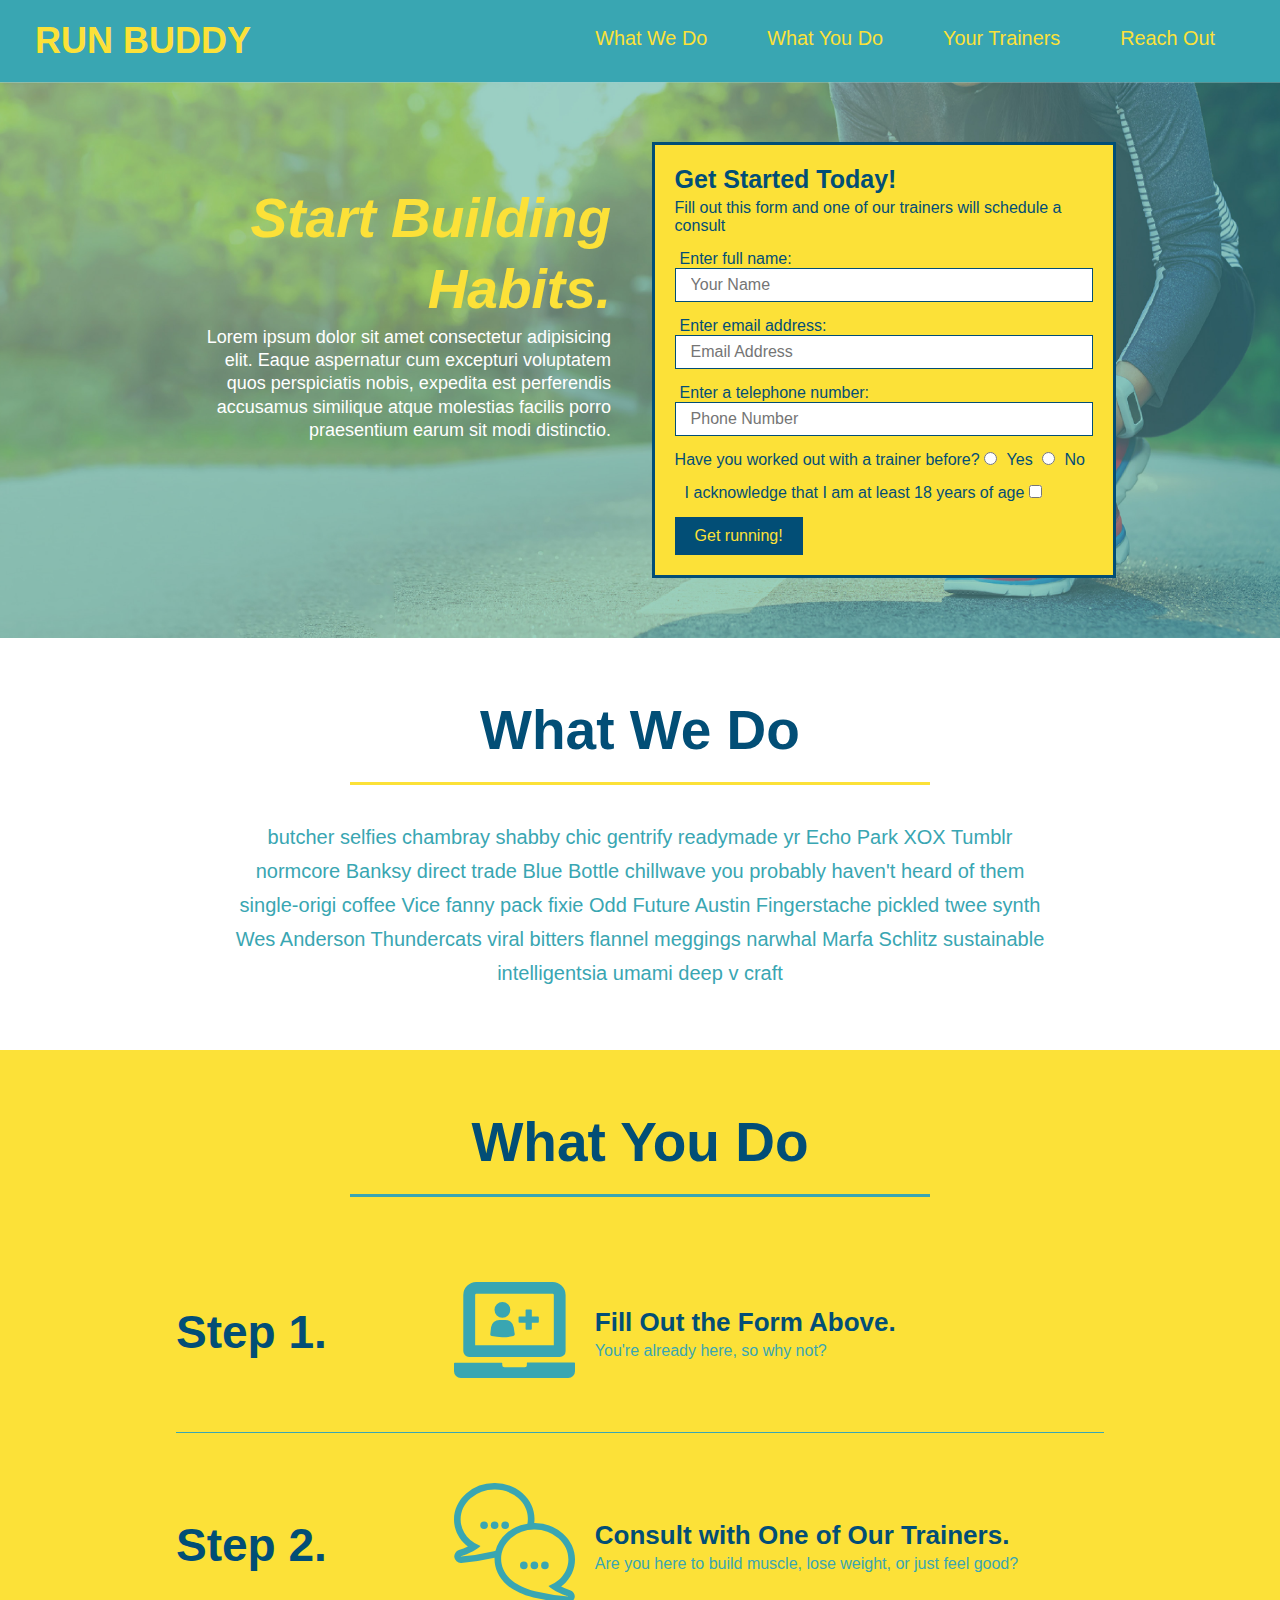
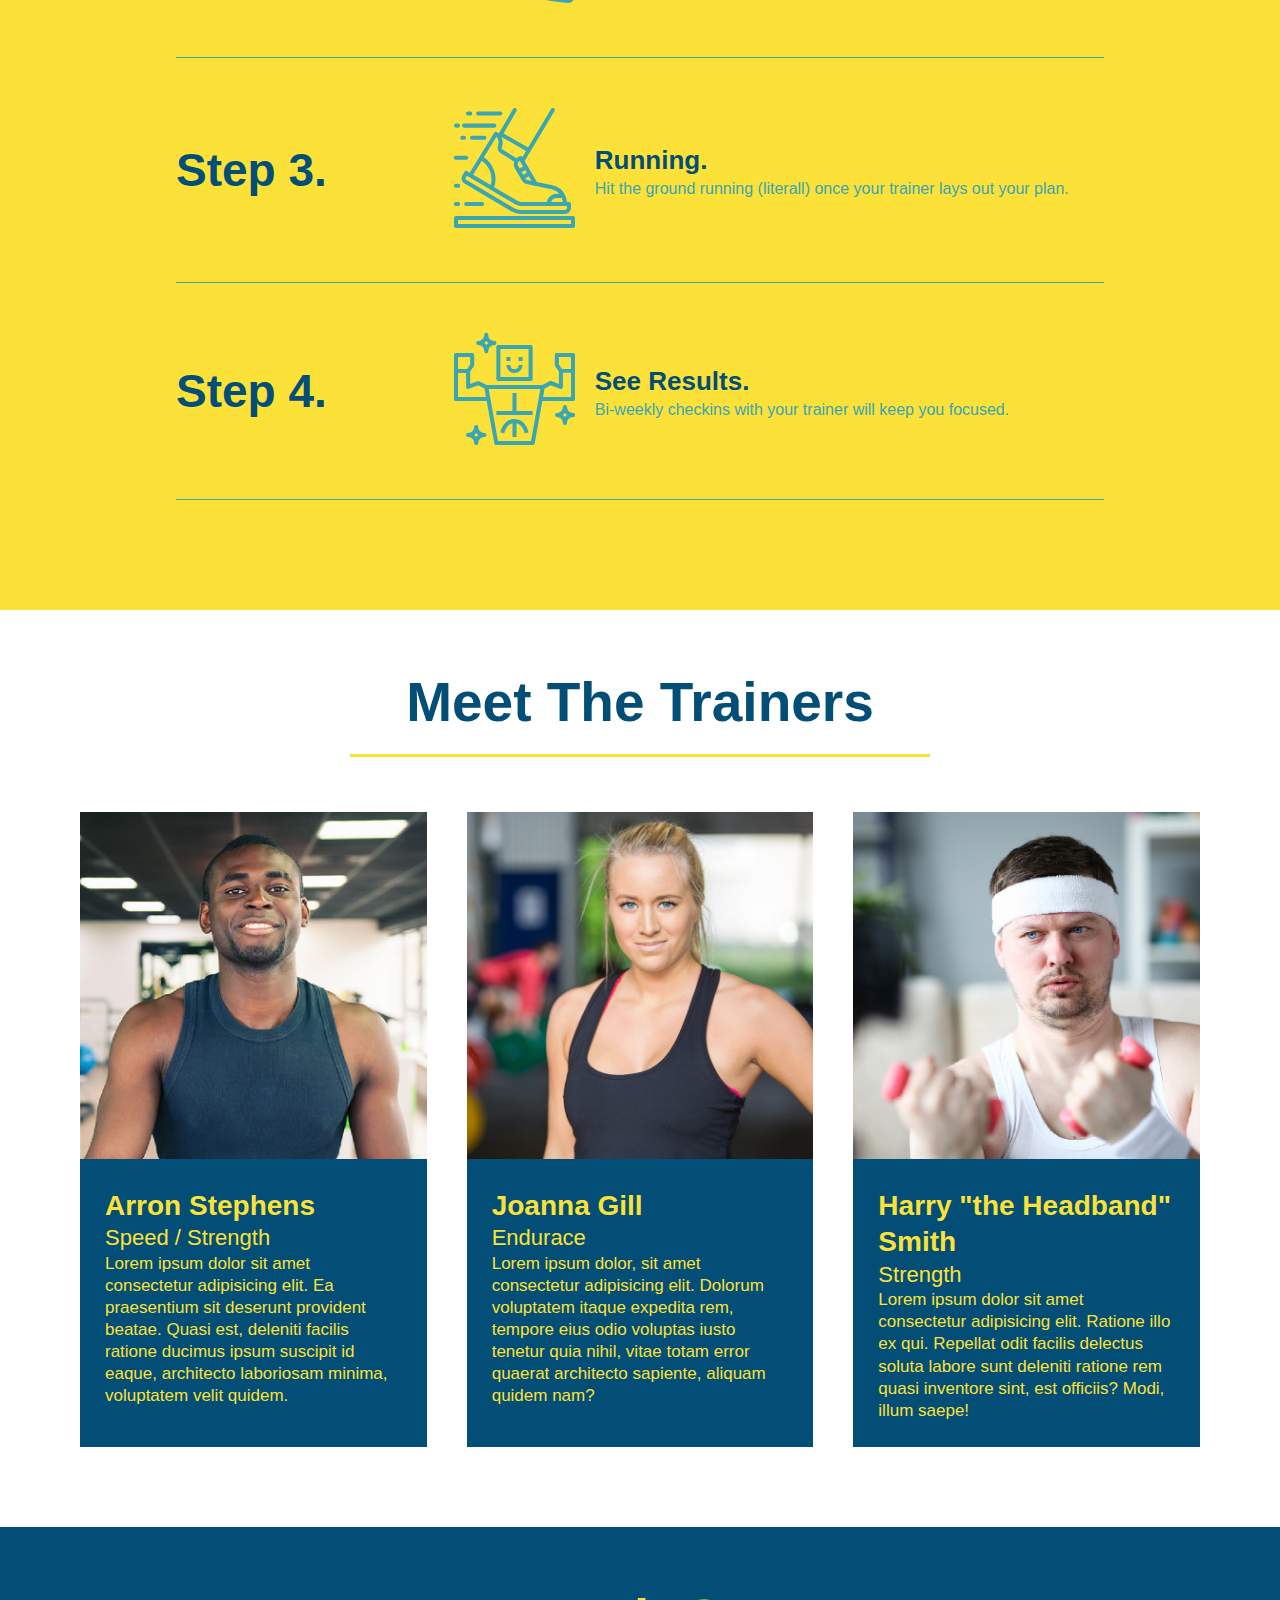
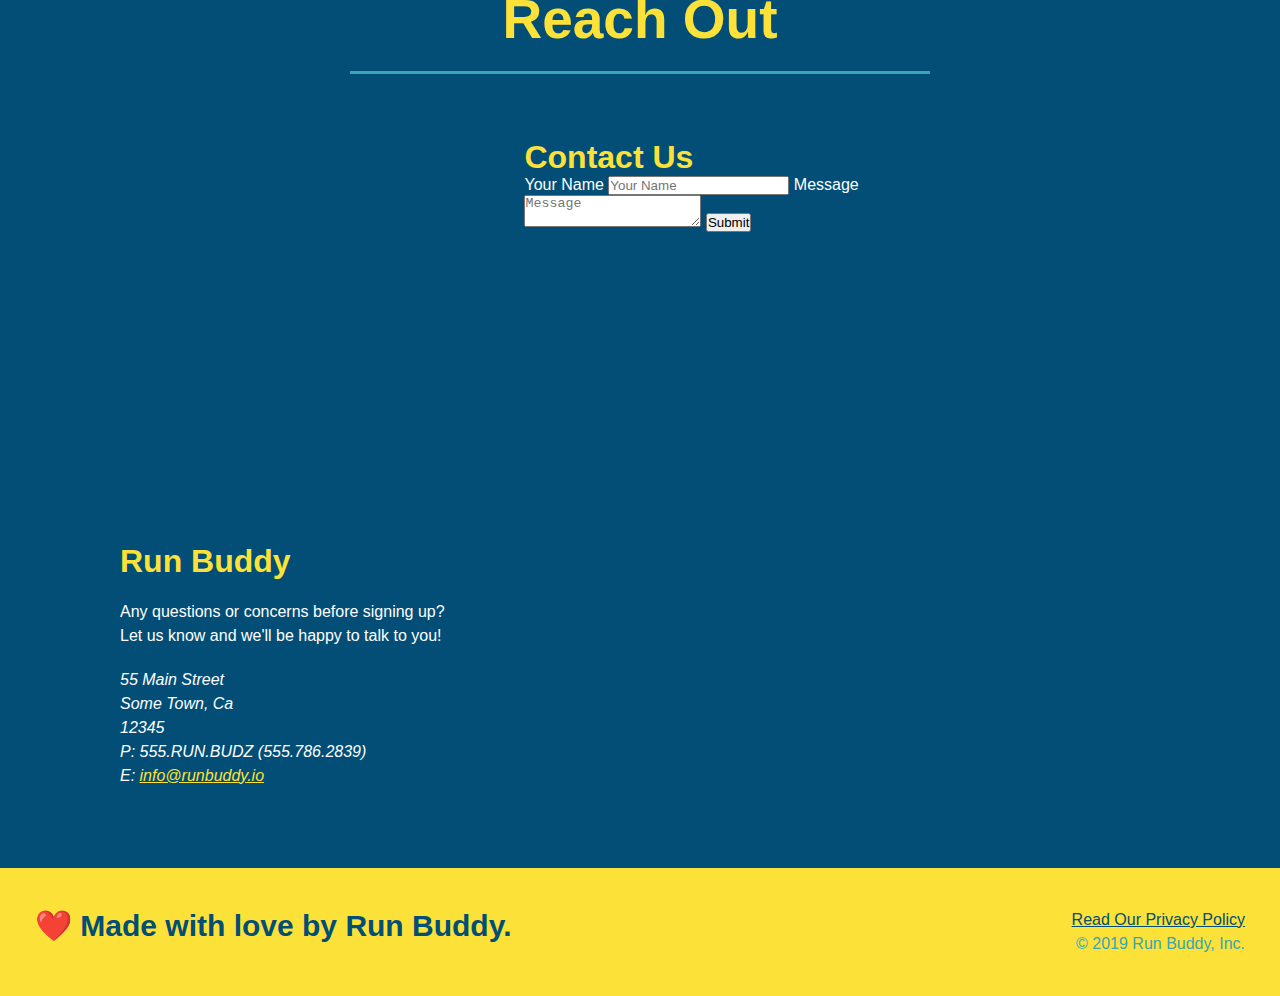
==== commit 1e972f82: "add flexbox to trainers" ====
--- a/index.html
+++ b/index.html
@@ -93,7 +93,7 @@
             <div class="flex-row">
             <h2 class="section-title secondary-border">What You Do</h2>
             </div>
-            
+
             <div class="step">
                 <h3>Step 1.</h3>
                 <div class="step-info">
@@ -148,49 +148,53 @@
 
         </section>
         <!--"meet the trainers" section-->
-        <section id="your-trainers" class="trainers">
+        <section id="your-trainers">
             <div class="flex-row">
             <h2 class="section-title primary-border">
                 Meet The Trainers
             </h2>
             </div>
-            <article class="trainer">
-                <img src="./assets/images/trainer-1.jpg" alt="Arron Stephens in his workout clothes, ready to pump iron"/>
-                <div class="trainer-bio text-left">
-                    <h3>Arron Stephens</h3>
-                    <h4>Speed / Strength</h4>
-                    <p>
-                        Lorem ipsum dolor sit amet consectetur adipisicing elit. Ea praesentium sit deserunt provident beatae.
-                        Quasi est, deleniti facilis ratione ducimus ipsum suscipit id eaque, architecto laboriosam minima, voluptatem velit quidem.
-                    </p>
-                </div>
-            </article>
-            <!-- second trainer bio -->
-            <article class="trainer">
-                <div class="trainer-bio text-right">
-                    <h3>Joanna Gill</h3>
-                    <h4>Endurace</h4>
-                    <p>
-                        Lorem ipsum dolor, sit amet consectetur adipisicing elit. Dolorum voluptatem itaque expedita rem, tempore 
-                        eius odio voluptas iusto tenetur quia nihil, vitae totam error quaerat architecto sapiente, aliquam quidem nam?
-                    </p>                    
-                </div>
-                <img src="./assets/images/trainer-2.jpg" alt="Joanna Gill cooling off after a workout" />
-            </article>
-            <!-- third trainer bio -->
-            <article class="trainer">
-                <img src="./assets/images/trainer-3.jpg" alt="Harry Smith wearing a headband and lifting comically small pink weights"/>
-                <div class="trainer-bio text-left">
-                    <h3>Harry "the Headband" Smith</h3>
-                    <h4>Strength</h4>
-                    <p>
-                        Lorem ipsum dolor sit amet consectetur adipisicing elit. Ratione illo ex qui. Repellat odit facilis 
-                        delectus soluta labore sunt deleniti ratione rem quasi inventore sint, est officiis? Modi, illum saepe!
-                    </p>
-                </div>
-            </article>
-
+
+            <div class="trainers">
+                <article class="trainer">
+                    <img src="./assets/images/trainer-1.jpg" alt="Arron Stephens in his workout clothes, ready to pump iron"/>
+                    <div class="trainer-bio">
+                        <h3 class="trainer-name">Arron Stephens</h3>
+                        <h4 class="trainer-role">Speed / Strength</h4>
+                        <p>
+                            Lorem ipsum dolor sit amet consectetur adipisicing elit. Ea praesentium sit deserunt provident beatae.
+                            Quasi est, deleniti facilis ratione ducimus ipsum suscipit id eaque, architecto laboriosam minima, voluptatem velit quidem.
+                        </p>
+                    </div>
+                </article>
+                <!-- second trainer bio -->
+                <article class="trainer">
+                    <img src="./assets/images/trainer-2.jpg" alt="Joanna Gill cooling off after a workout" />
+                    <div class="trainer-bio">
+                        <h3 class="trainer-name">Joanna Gill</h3>
+                        <h4 class="trainer-role">Endurace</h4>
+                        <p>
+                            Lorem ipsum dolor, sit amet consectetur adipisicing elit. Dolorum voluptatem itaque expedita rem, tempore 
+                            eius odio voluptas iusto tenetur quia nihil, vitae totam error quaerat architecto sapiente, aliquam quidem nam?
+                        </p>                    
+                    </div>
+
+                </article>
+                <!-- third trainer bio -->
+                <article class="trainer">
+                    <img src="./assets/images/trainer-3.jpg" alt="Harry Smith wearing a headband and lifting comically small pink weights"/>
+                    <div class="trainer-bio">
+                        <h3 class="trainer-name">Harry "the Headband" Smith</h3>
+                        <h4 class="trainer-role">Strength</h4>
+                        <p>
+                            Lorem ipsum dolor sit amet consectetur adipisicing elit. Ratione illo ex qui. Repellat odit facilis 
+                            delectus soluta labore sunt deleniti ratione rem quasi inventore sint, est officiis? Modi, illum saepe!
+                        </p>
+                    </div>
+                </article>
+            </div>
         </section> 
+        
         <!--"reach out" section-->
         <section id="reach-out" class="contact">
 
--- a/assets/css/style.css
+++ b/assets/css/style.css
@@ -221,25 +221,27 @@
 }
 
 .trainers {
+    width: 100%;
+    margin: 0 auto;
+    display: flex;
+    flex-wrap: wrap;
+    justify-content: space-around;
 }
 
 .trainer {
-    width: 900px;
-    margin: 0 auto 30px auto;
+    margin: 20px;
     background: #024e76;
     color: #fce138;
-    overflow: auto;
+    flex: 1;
 }
 
 .trainer img {
-    width: 35%;
-    float: left;
+    width: 100%;
 }
 
 .trainer-bio {
-    padding: 35px;
-    float: left;
-    width: 65%;
+    padding: 25px;
+    line-height: 1.3;
 }
 
 .text-left {
@@ -251,19 +253,17 @@
 }
 
 .trainer-bio h3 {
-    font-size: 32px;
-    margin-bottom: 8px;
+    font-size: 28px;
 }
 
 .trainer-bio h4 {
     font-weight: lighter;
-    font-size: 26px;
-    margin-bottom: 25px;
+    font-size: 22px;
 }
 
 .trainer-bio p {
     font-size: 17px;
-    line-height: 1.3;
+
 }
 
 .contact {
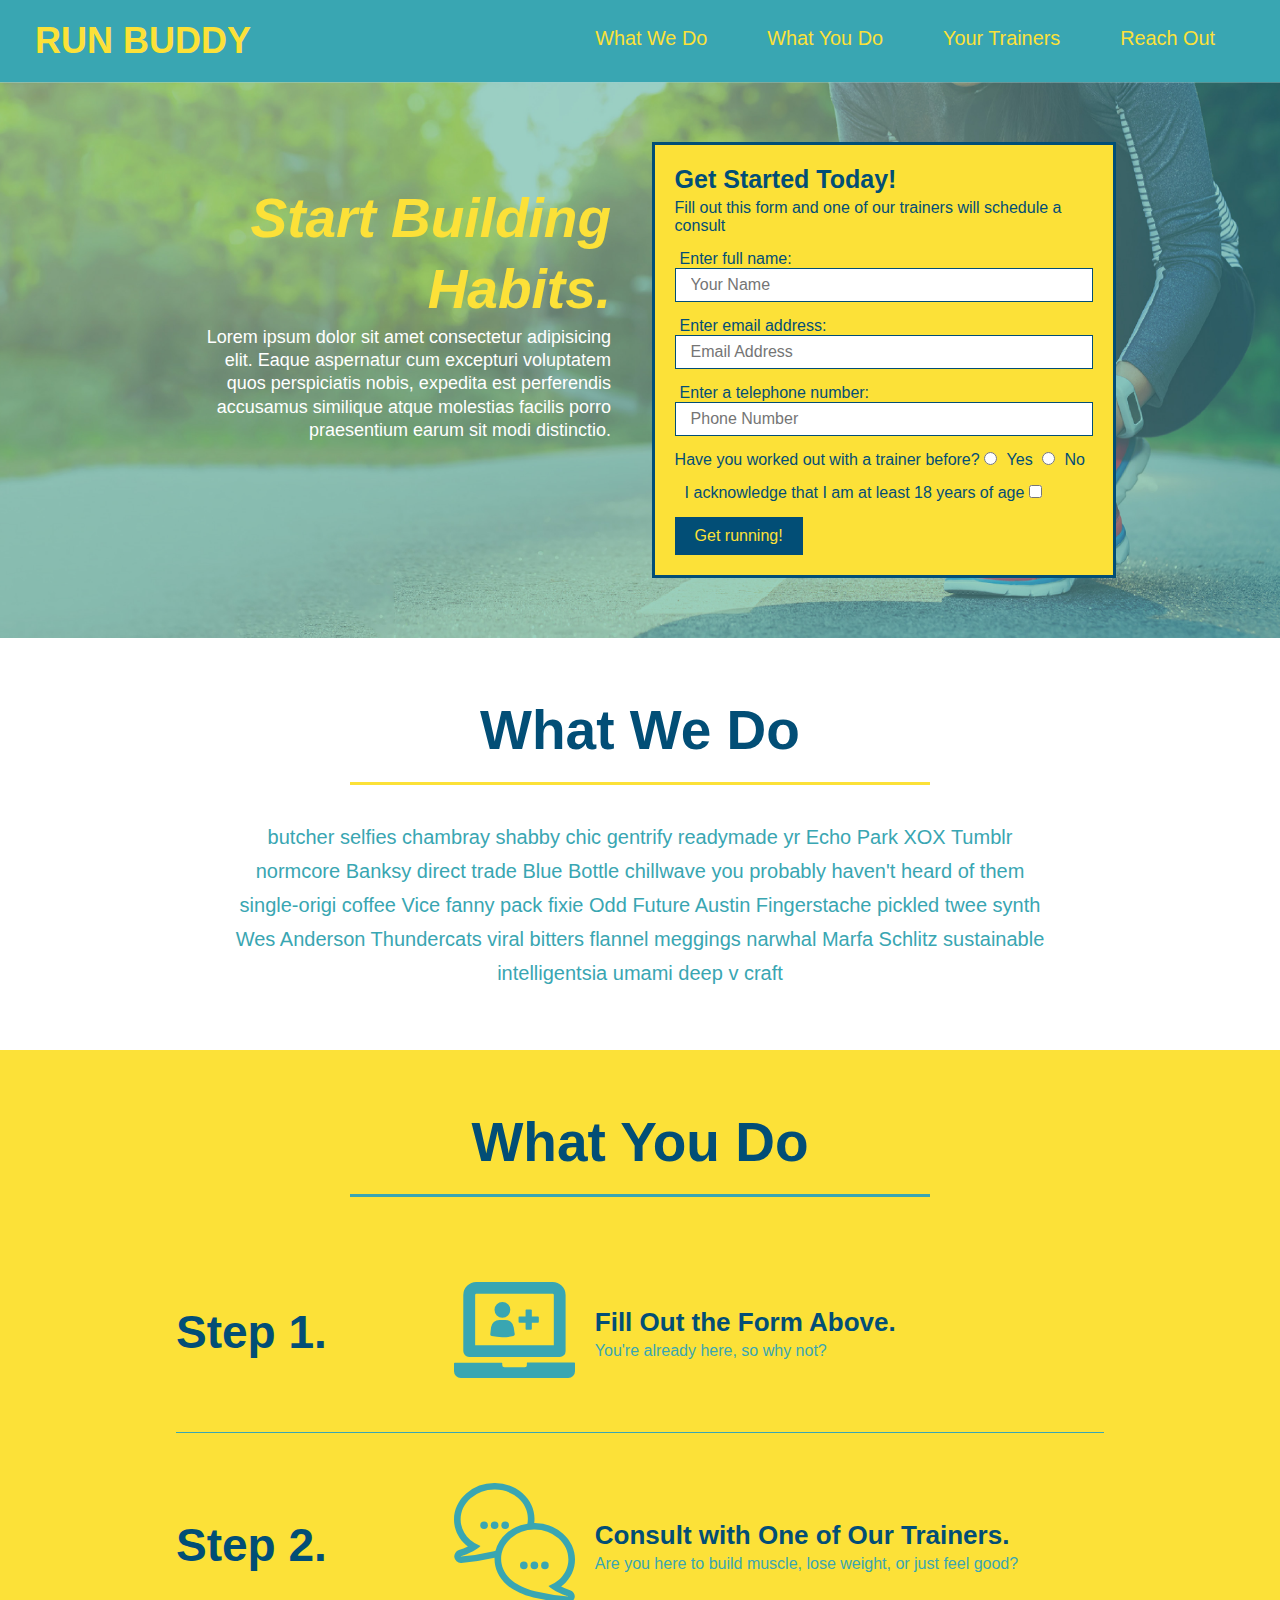
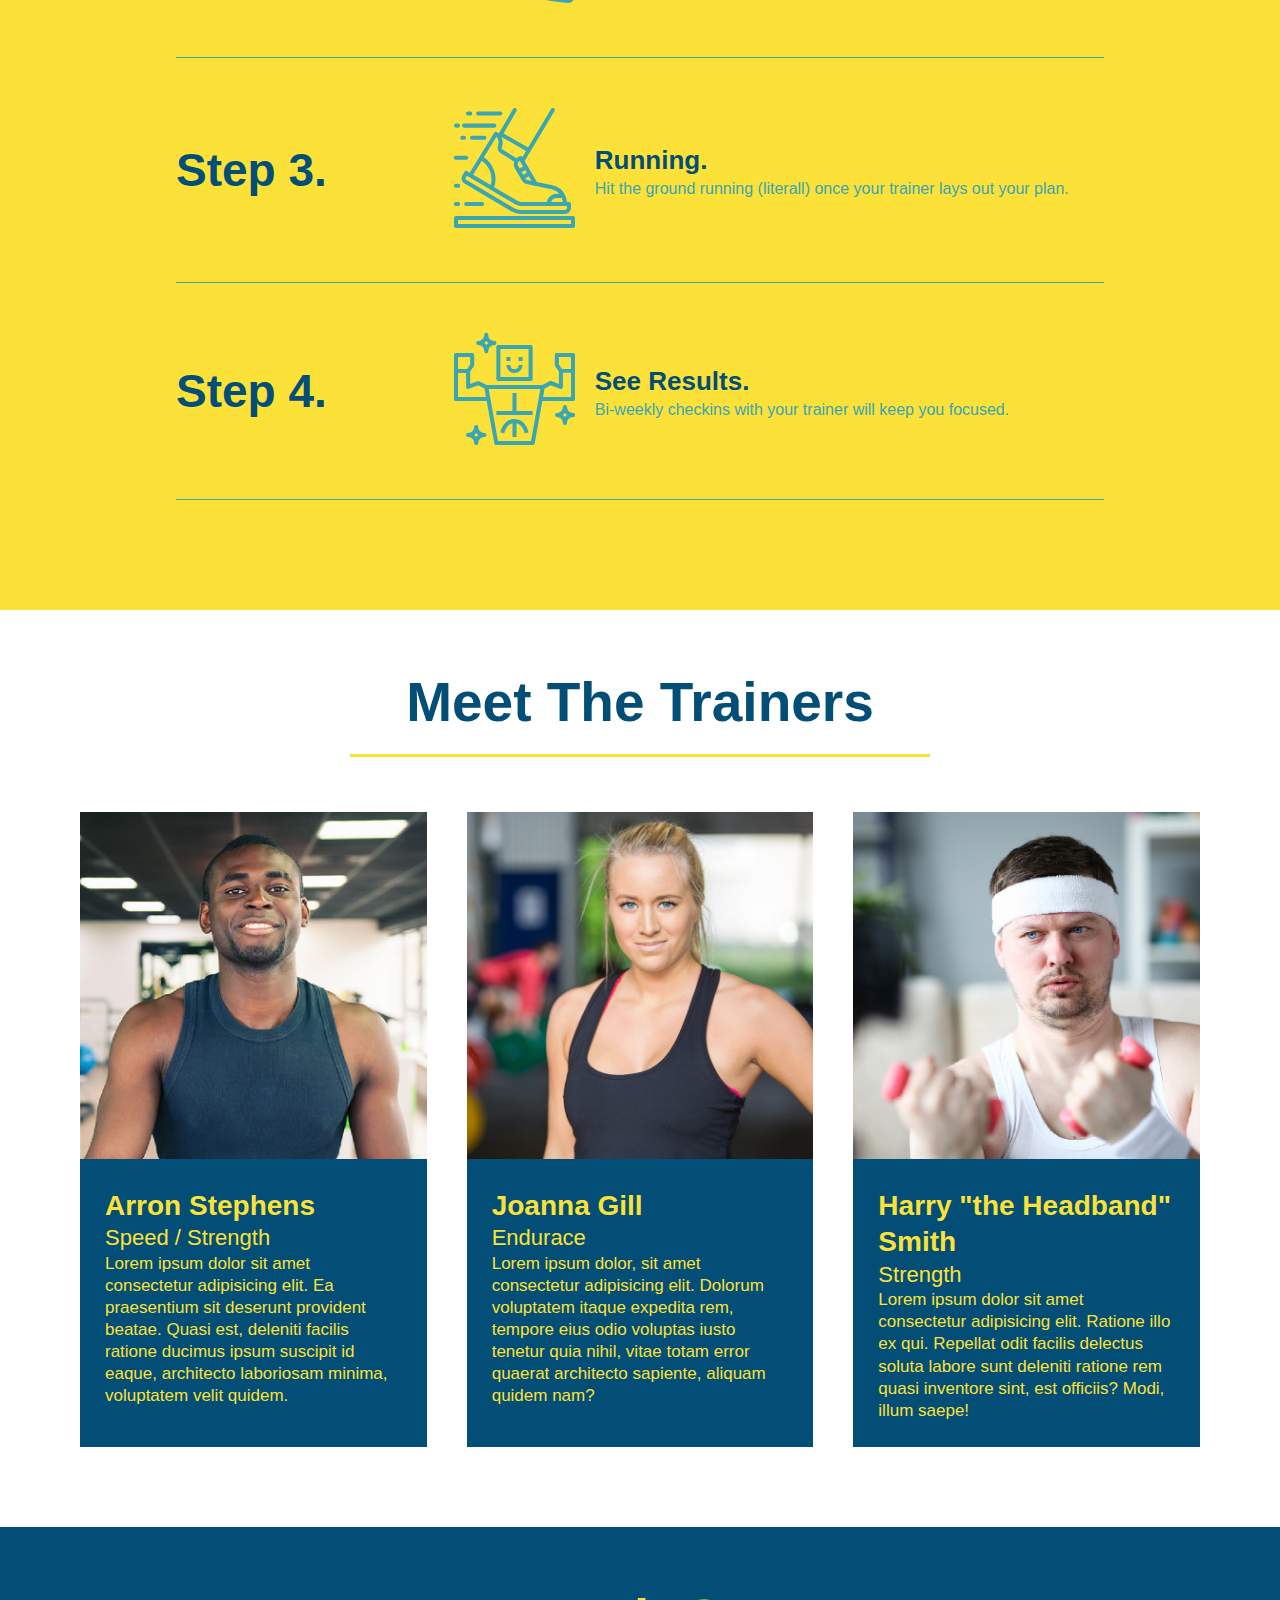
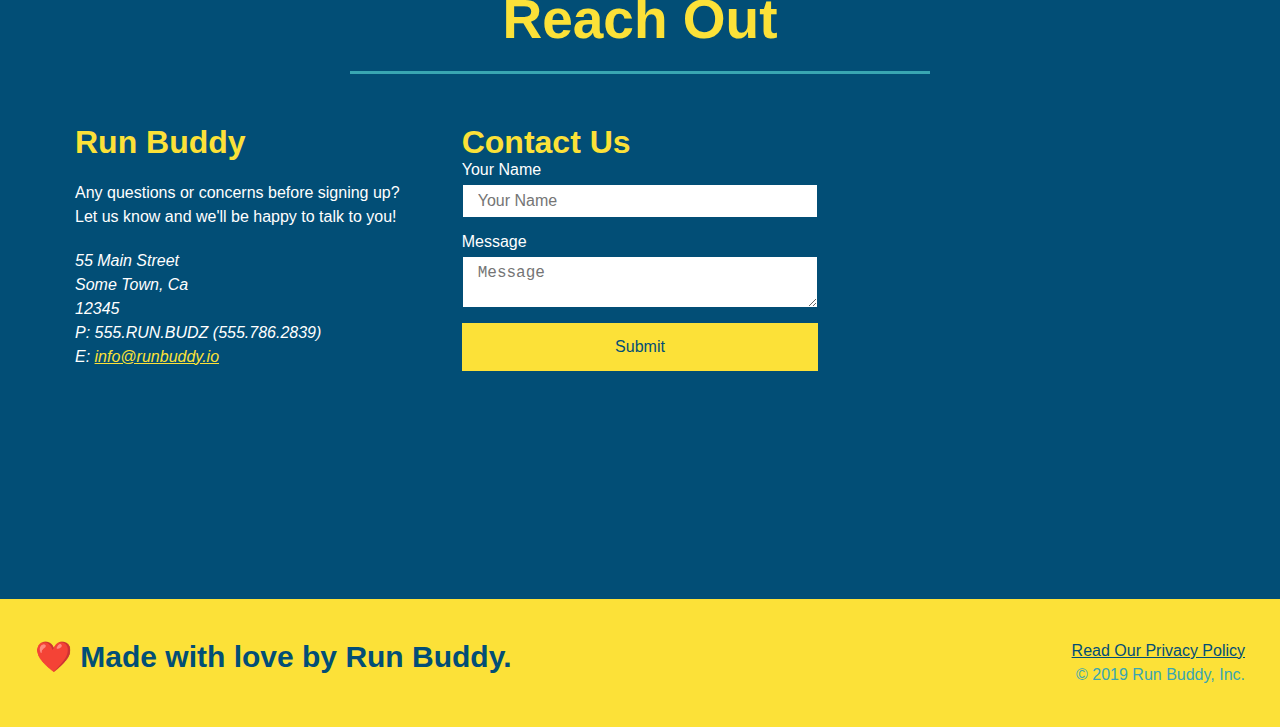
==== commit 9689b77c: "add flexbox to contact" ====
--- a/index.html
+++ b/index.html
@@ -201,15 +201,25 @@
             <div class="flex-row">
             <h2 class="section-title secondary-border">Reach Out</h2>
             </div>
-
             <div class="contact-info">
-                <iframe src="https://www.google.com/maps/embed?pb=!1m18!1m12!1m3!1d3030.1458749923277!2d-111.81146768453382!3d40.582535379346155!2m3!1f0!2f0!3f0!3m2!1i1024!2i768!4f13.1!3m3!1m2!1s0x87527d277da2e4b1%3A0x2ee2cb026094986a!2s2905%20Durban%20Rd%2C%20Sandy%2C%20UT%2084093!5e0!3m2!1sen!2sus!4v1624152999906!5m2!1sen!2sus" 
-                width="400" 
-                height="400"
-                style="border:0;" 
-                allowfullscreen="" 
-                loading="lazy">
-                </iframe>
+                <div>
+                    <h3>Run Buddy</h3>
+                    <p>
+                        Any questions or concerns before signing up?
+                        <br/>
+                        Let us know and we'll be happy to talk to you!
+                    </p>
+
+                    <address>
+                        55 Main Street<br/>
+                        Some Town, Ca<br/>
+                        12345<br/>                      
+                        P: 555.RUN.BUDZ (555.786.2839)<br/>
+                        E: <a href="mailto:info@runbuddy.io">info@runbuddy.io</a>
+                    </address>
+                    
+                </div>   
+                
                 <div class="contact-form">
                     <h3>Contact Us</h3>
                     <form>
@@ -221,25 +231,17 @@
 
                         <button type="submit">Submit</button>
                     </form>                        
-                </div>   
-                <div>
-                    <h3>Run Buddy</h3>
-                    <p>
-                        Any questions or concerns before signing up?
-                        <br/>
-                        Let us know and we'll be happy to talk to you!
-                    </p>
-                    <address>
-                        55 Main Street<br/>
-                        Some Town, Ca<br/>
-                        12345<br/>                      
-                        P: 555.RUN.BUDZ (555.786.2839)<br/>
-                        E: <a href="mailto:info@runbuddy.io">info@runbuddy.io</a>
-                    </address>
-                </div>
-
-
-            </div>
+                </div>                 
+
+                <iframe src="https://www.google.com/maps/embed?pb=!1m18!1m12!1m3!1d3030.1458749923277!2d-111.81146768453382!3d40.582535379346155!2m3!1f0!2f0!3f0!3m2!1i1024!2i768!4f13.1!3m3!1m2!1s0x87527d277da2e4b1%3A0x2ee2cb026094986a!2s2905%20Durban%20Rd%2C%20Sandy%2C%20UT%2084093!5e0!3m2!1sen!2sus!4v1624152999906!5m2!1sen!2sus" 
+                width="400" 
+                height="400"
+                style="border:0;" 
+                allowfullscreen="" 
+                loading="lazy">
+                </iframe>
+
+            </div>                                                       
         </section>
         <!--footer-->
         <footer>
--- a/assets/css/style.css
+++ b/assets/css/style.css
@@ -275,17 +275,22 @@
     color: #fce138;    
 }
 
+.contact-info {
+    display: flex;
+    justify-content: space-between;
+    flex-wrap: wrap;
+}
+
+.contact-info > * {
+    flex: 1;
+    margin: 15px;
+}
+
 .contact-info iframe {
-    width: 400px;
     height: 400px;
 }
 
 .contact-info div {
-    width: 410px;
-    display: inline-block;
-    vertical-align: top;
-    text-align: left;
-    margin: 30px 0 0 60px;
     color: white;
 }
 
@@ -297,6 +302,28 @@
 .contact-info p, .contact-info address {
     margin: 20px 0;
     line-height: 1.5;
+    font-size: 16px;
+}
+
+.contact-form input, .contact-form textarea {
+    border: 1px solid #024e76;
+    display: block;
+    padding: 7px 15px;
+    font-size: 16px;
+    color: #024e76;
+    width: 100%;
+    margin-bottom: 15px;
+    margin-top: 5px;
+}
+
+.contact-form button {
+    width: 100%;
+    border: none;
+    background: #fce138;
+    color: #024e76;
+    text-align: center;
+    padding: 15px 0;
+    font-size: 16px;
 }
 
 .contact-info a {
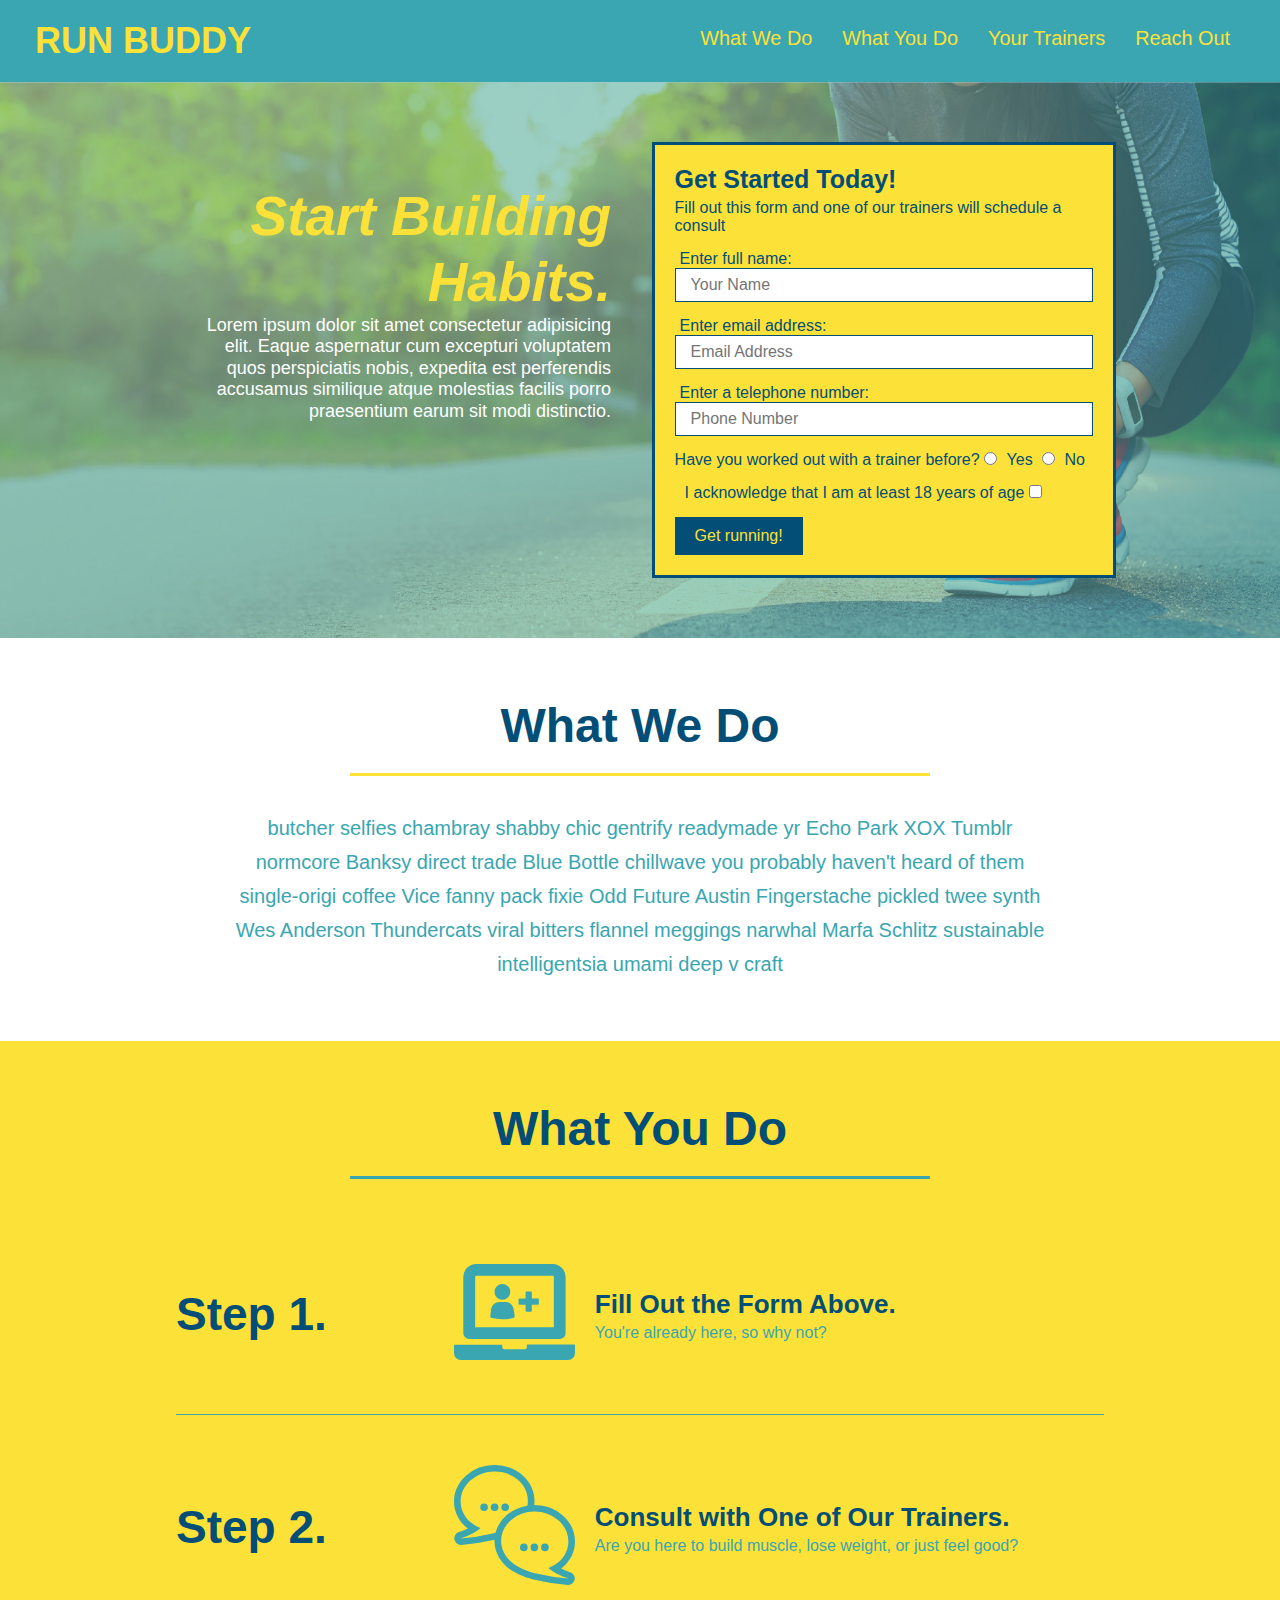
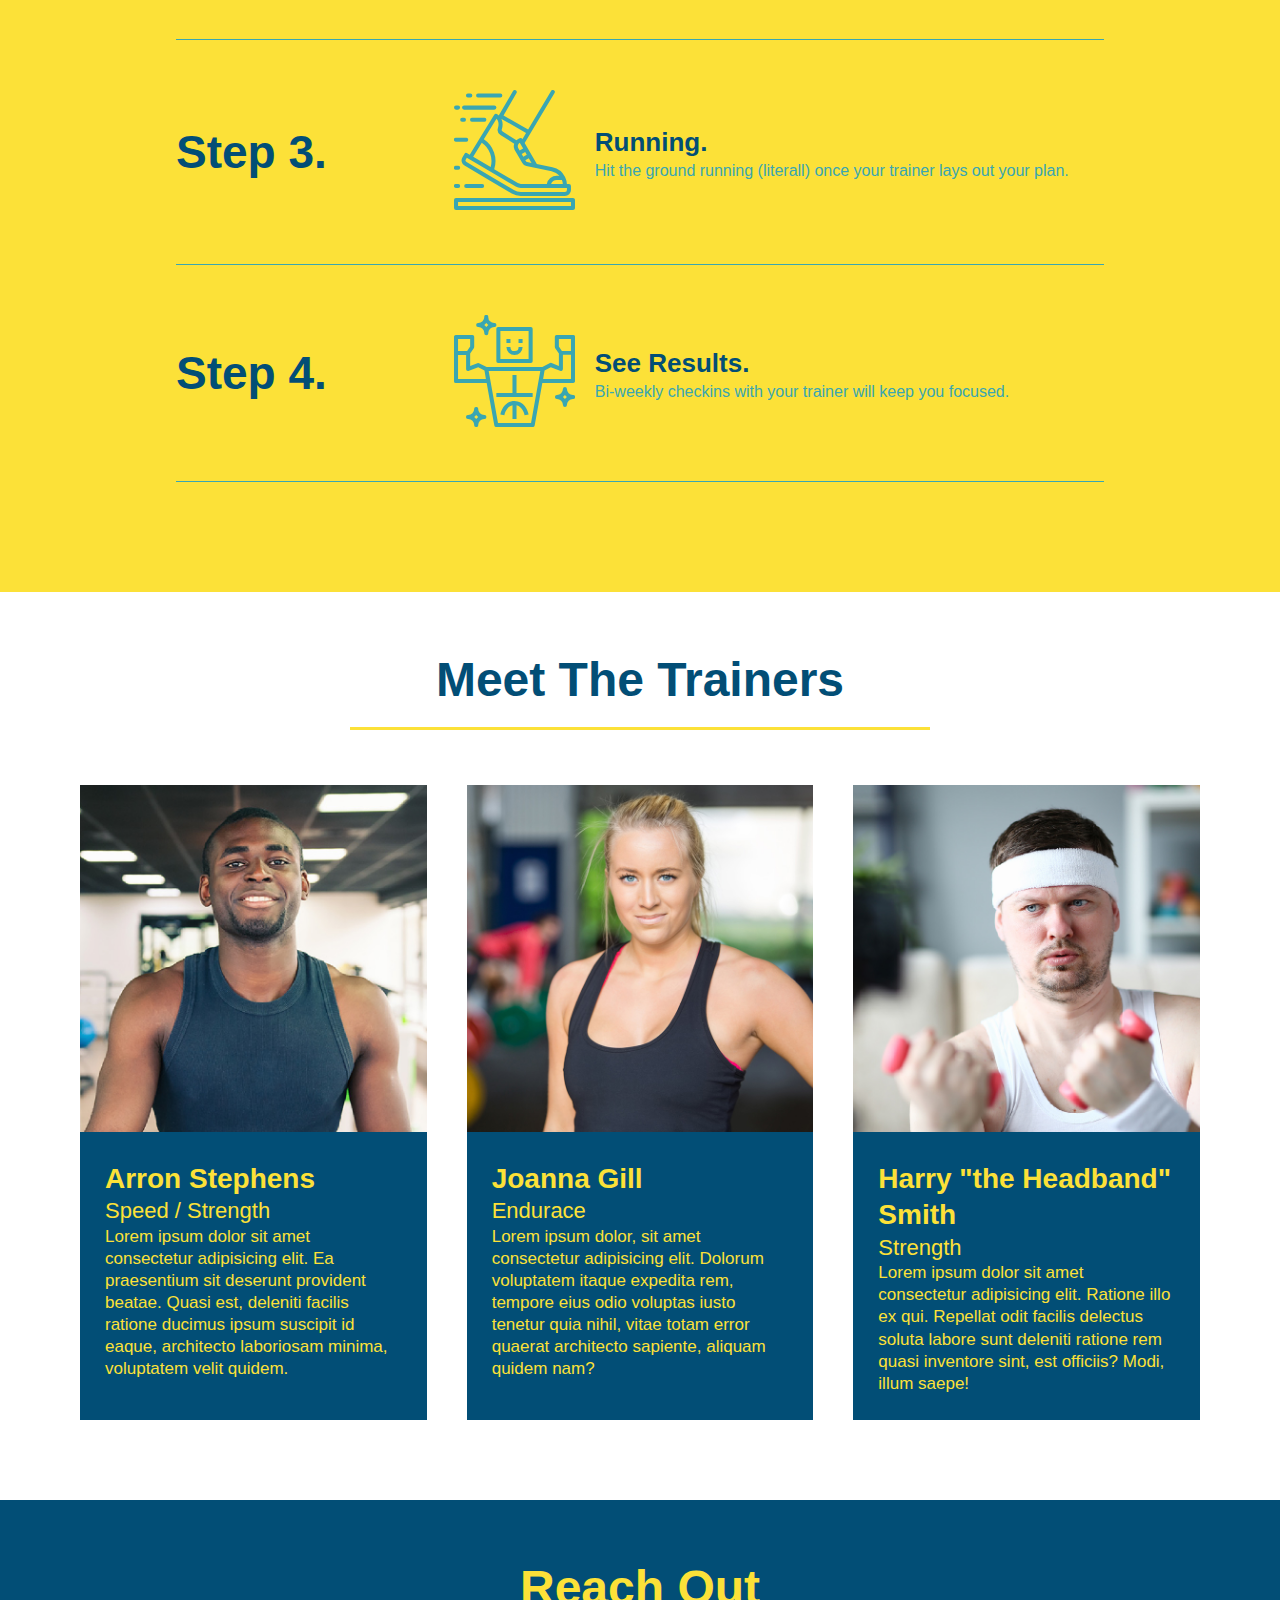
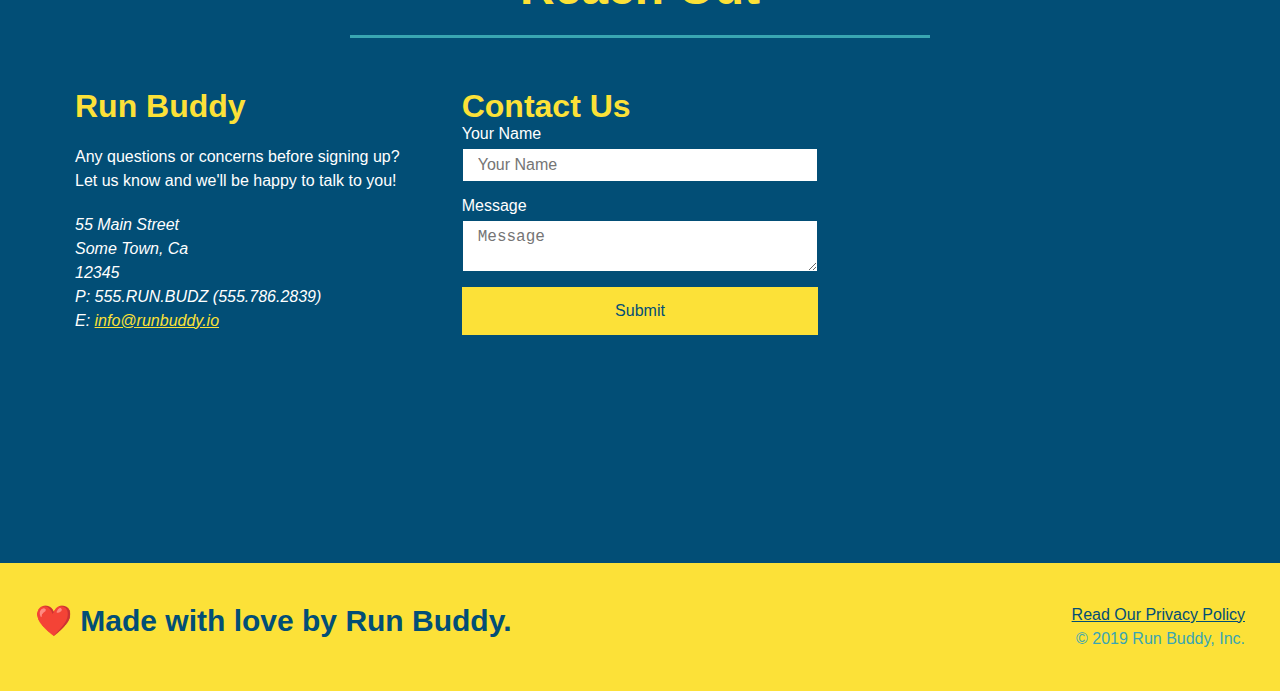
==== commit a521e0b1: "add media queries to css" ====
--- a/index.html
+++ b/index.html
@@ -4,6 +4,7 @@
         <meta charset="UTF-8" />
         <title>Run Buddy</title>
         <link rel="stylesheet" href="./assets/css/style.css" />
+        <meta name="viewport" content="width=device-width, initial-scale=1.0">
     </head>
     <body>
         <!-- navigation -->
--- a/assets/css/style.css
+++ b/assets/css/style.css
@@ -43,7 +43,7 @@
 
 
 header nav ul li a {
-    margin: 0 30px;
+    padding: 10px 15px;
     font-weight: lighter;
     font-size: 1.55vw;
 }
@@ -83,6 +83,7 @@
     display: flex;
     justify-content: center;
     flex-wrap: wrap;
+    align-items: flex-start;
 }
 
 .hero-cta {
@@ -91,7 +92,7 @@
     margin: 3.5%;
     color: #fff;
     font-size: 18px;
-    line-height: 1.3;
+    line-height: 1.2;
 }
 
 .hero-cta h2 {
@@ -142,7 +143,7 @@
 }
 
 .section-title {
-    font-size: 55px;
+    font-size: 48px;
     color:#024e76;
     border-bottom: 3px solid;
     padding-bottom: 20px;
@@ -332,4 +333,20 @@
 
 .flex-row {
     display: flex;
+}
+
+/* MEDIA QUERY FOR SMALLER DESKTOP SCREENS AND SMALLER */
+@media screen and (max-width: 980px) {
+
+}
+
+/* MEDIA QUERY FOR TABLETS AND SMALLER */
+@media screen and (max-width: 768px) {
+
+    
+}
+/* MEDIA QUERY FOR MOBILE PHONES AND SMALLER */
+@media screen and (max-width: 575px) {
+
+    
 }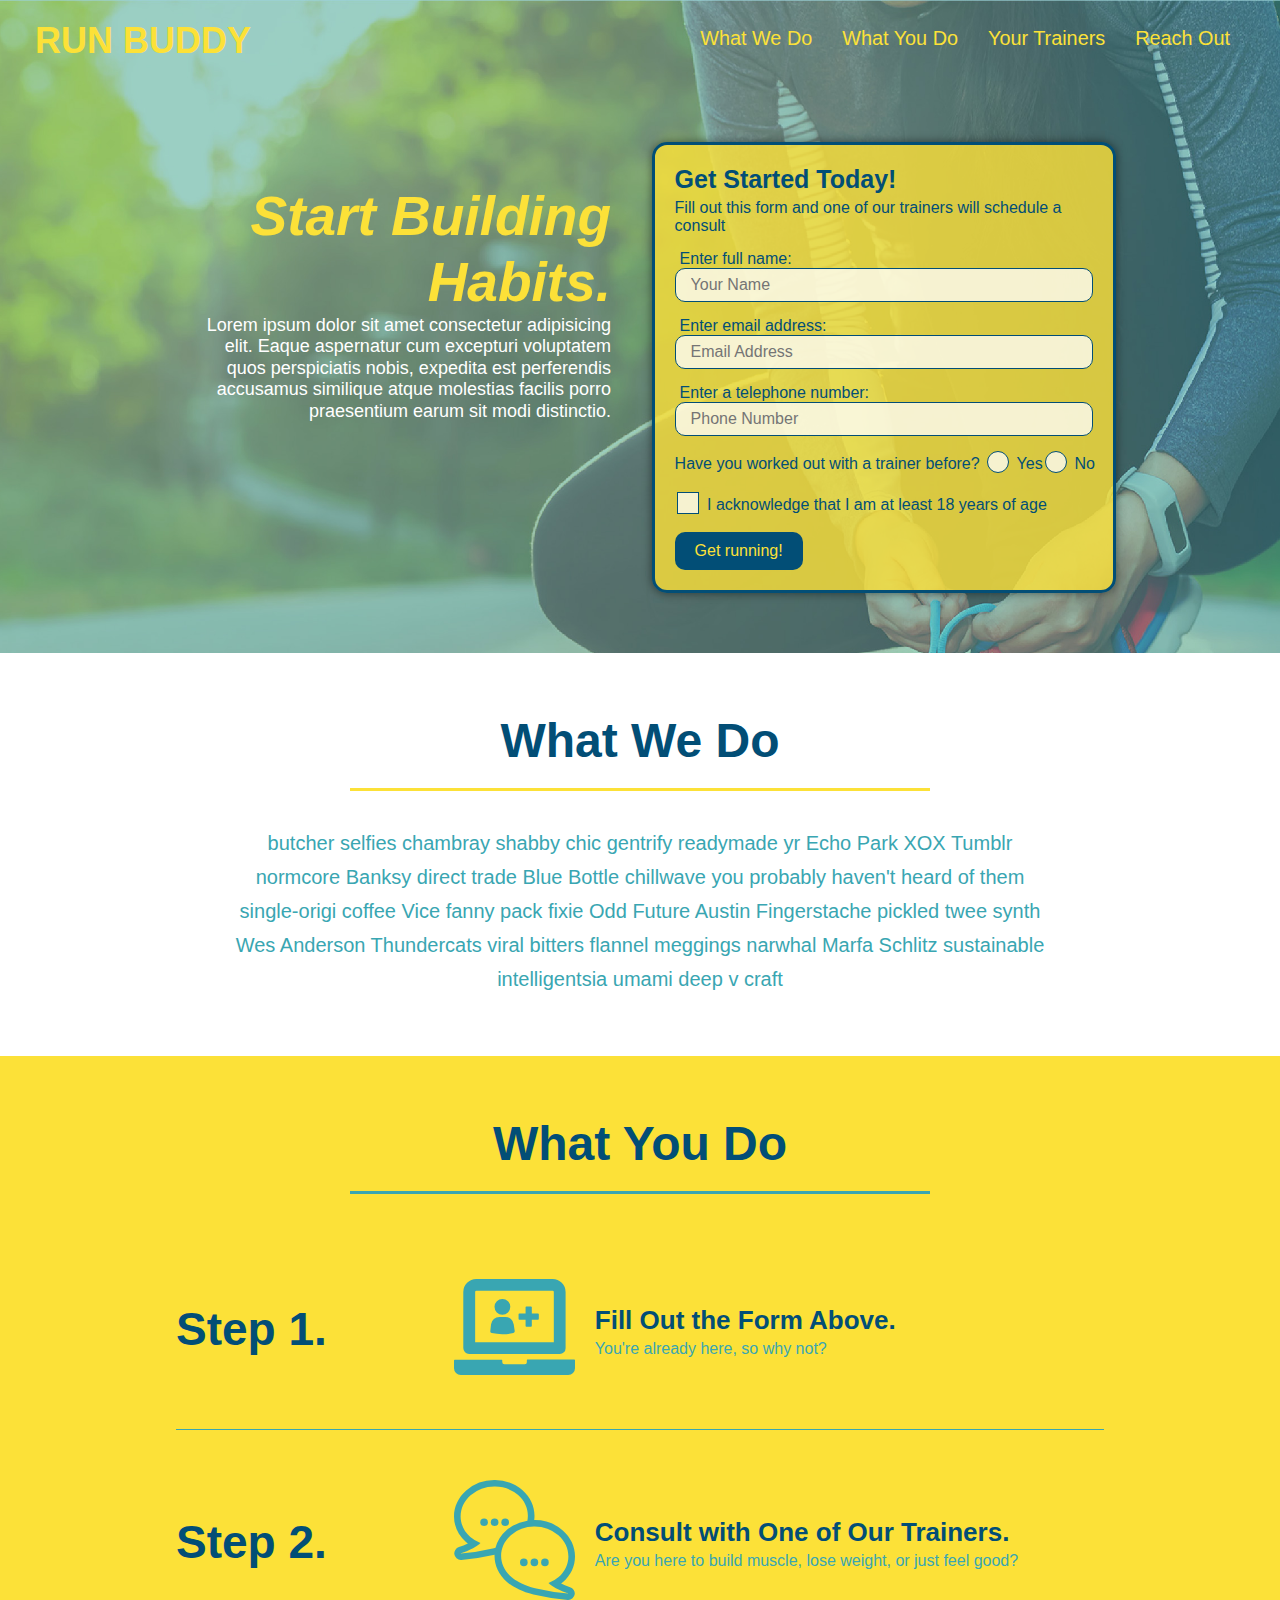
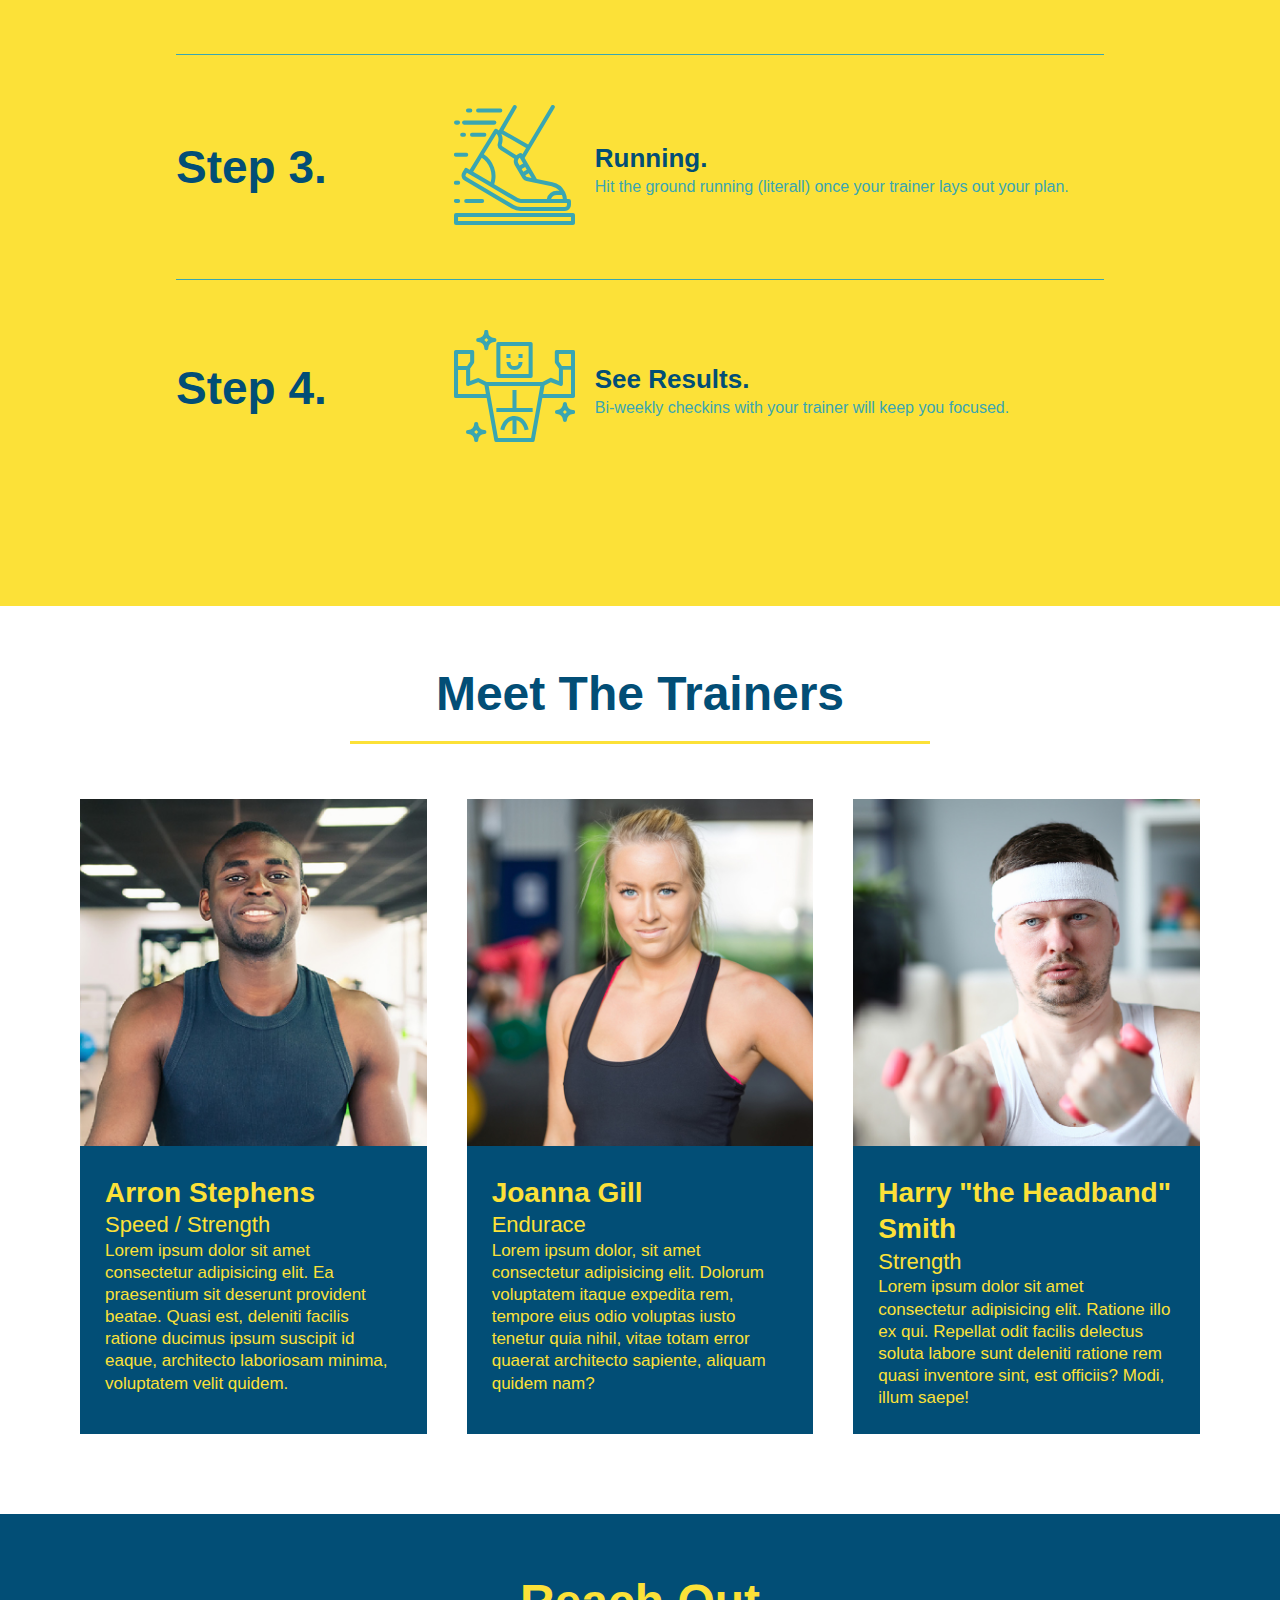
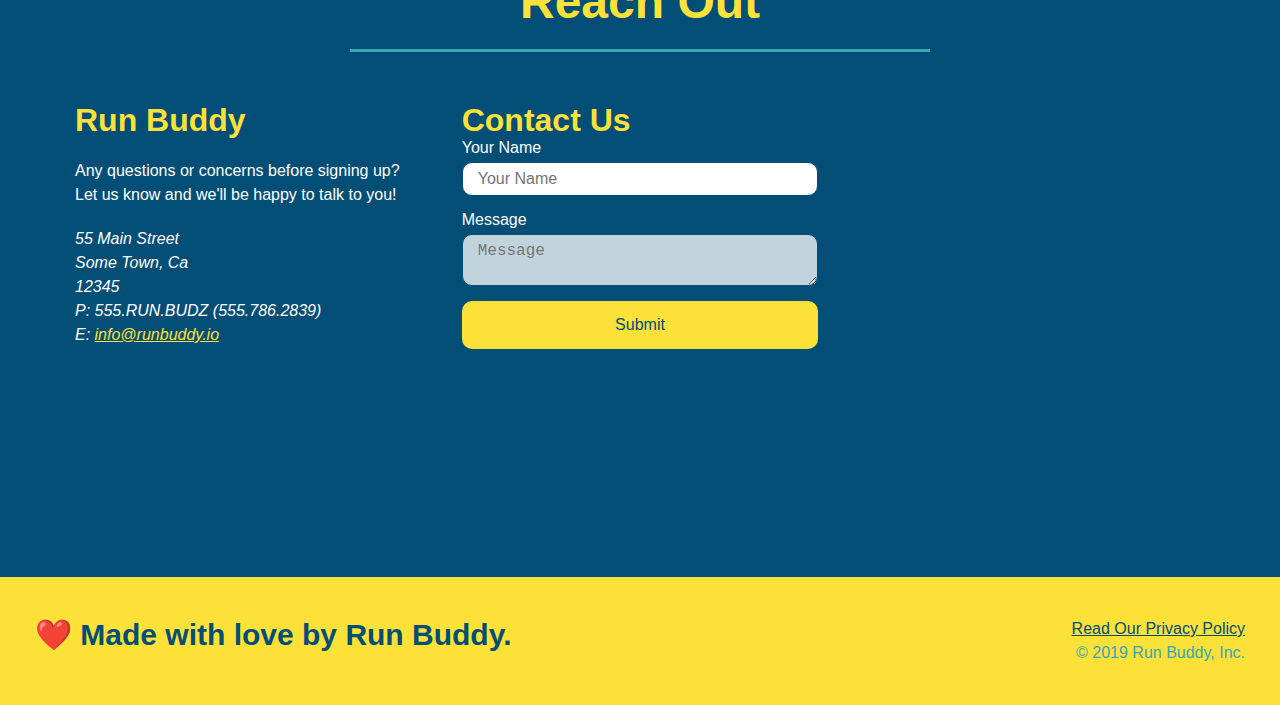
==== commit 16b00920: "final css touches" ====
--- a/index.html
+++ b/index.html
@@ -57,15 +57,20 @@
                     
                     <p>
                         Have you worked out with a trainer before?
-                        <input type="radio" name="trainer-confirm" id="trainer-yes" />
-                        <label for="trainer-yes">Yes</label>
-                        <input type="radio" name="trainer-confirm" id="trainer-no" />
-                        <label for="trainer-no">No</label>
+                        <span class= "radio-wrapper">
+                            <input type="radio" name="trainer-confirm" id="trainer-yes" />
+                            <label for ="trainer-yes">Yes</label>
+                        </span>
+                        <span class="radio-wrapper">
+                            <input type="radio" name="trainer-confirm" id="trainer-no" />
+                            <label for="trainer-no">No</label>
+                        </span>
                     </p>
                     <p>
-                        <label for="age-check"></label>
-                        I acknowledge that I am at least 18 years of age
-                        <input type="checkbox" name="age-check" id="age-check" />                   
+                        <span class="checkbox-wrapper">
+                            <input type="checkbox" name="age-check" id="age-check" />
+                            <label for="checkbox">I acknowledge that I am at least 18 years of age</label>       
+                        </span>                 
                     </p>
                     <button type="submit">
                         Get running!
--- a/assets/css/style.css
+++ b/assets/css/style.css
@@ -1,3 +1,9 @@
+:root {
+    --primary-color: #fce138;
+    --secondary-color: #024e76;
+    --tertiary-color: #39a6b2;
+}
+
 * {
     margin: 0;
     padding: 0;
@@ -6,27 +12,36 @@
 
 body {
     font-family: Helvetica, Arial, sans-serif;
-    color: #39a6b2;
+    color: var(--tertiary-color);
 }
 
 header {
     padding: 20px 35px;
-    background-color: #39a6b2;
+    background-color: var(--tertiary-color);
     display: flex;
     justify-content: space-between;
     flex-wrap: wrap;
+    position: -webkit-sticky;    
+    position: sticky;
+    top: 0;
+    background-image: url("../images/hero-bg.jpg");
+    background-size: cover;
+    background-position: center;
+    background-attachment: fixed;
+    background-position: 80%;
+    z-index: 9999;
 }
 
 header h1 {
     font-weight: bold;
     font-size: 36px;
-    color: #fce138;
+    color: var(--primary-color);
     margin: 0;
 }
 
 header a {
     text-decoration: none;
-    color: #fce138;
+    color: var(--primary-color);
 }
 
 header nav {
@@ -48,8 +63,15 @@
     font-size: 1.55vw;
 }
 
+header nav ul li a:hover{
+    background: var(--primary-color);
+    color: var(--secondary-color);
+    border-radius: 15px;
+    text-shadow: none;
+}
+
 footer {
-    background: #fce138;
+    background: var(--primary-color);
     width: 100%;
     padding: 40px 35px;
     display: flex;
@@ -58,7 +80,7 @@
 }
 
 footer h2 {
-    color: #024e76;
+    color: var(--secondary-color);
     font-size: 30px;
     margin: 0;
 }
@@ -69,7 +91,7 @@
 }
 
 footer a {
-    color: #024e76;
+    color: var(--secondary-color);
 }
 
 section {
@@ -84,6 +106,8 @@
     justify-content: center;
     flex-wrap: wrap;
     align-items: flex-start;
+    background-attachment: fixed;
+    background-position: 80%;
 }
 
 .hero-cta {
@@ -96,18 +120,80 @@
 }
 
 .hero-cta h2 {
-    color: #fce138;
+    color: var(--primary-color);
     font-size: 55px;
     font-style: italic;
 }
 
 .hero-form {
-    background-color: #fce138;
+    background-color: rgba(252, 225, 56, 0.8);
     padding: 20px;
-    color: #024e76;
-    border: solid 3px #024e76;
+    color: var(--secondary-color);
+    border: solid 3px var(--secondary-color);
     width: 40%;
     margin: 35.%;
+    box-shadow: 0 0 10px rgba(0, 0, 0, 0.5);
+    border-radius: 15px;
+}
+
+.checkbox-wrapper input, .radio-wrapper input {
+    opacity: 0;
+}
+
+.checkbox-wrapper label, .radio-wrapper label {
+    position: relative;
+    left: 10px;
+    margin: 10px;
+    line-height: 1.6;
+}
+
+.checkbox-wrapper label::before, .radio-wrapper label::before {
+    content: "";
+    height: 20px;
+    width:20px;
+    background: rgba(255,255,255, 0.75);
+    border: 1px solid var(--secondary-color);
+    position: absolute;
+    top: -4px;
+    left: -30px;
+} 
+
+.radio-wrapper label::before {
+    border-radius: 50%;
+}
+
+.radio-wrapper label::after {
+    content: "";
+    width: 20px;
+    height:20px;
+    border-radius: 50%;
+    background: var(--secondary-color);
+    position: absolute;
+    left: -29px;
+    top: -3px;
+    background-image: radial-gradient(circle, var(--tertiary-color), var(--secondary-color));
+}
+
+.checkbox-wrapper label::after {
+    content: "";
+    height: 6px;
+    width: 14px;
+    border-left: 2px solid var(--secondary-color);
+    border-bottom: 2px solid var(--secondary-color);
+    position: absolute;
+    left: -26px;
+    top: 1px;
+    transform: rotate(-58deg);
+}
+
+.checkbox-wrapper input + label::after, 
+.radio-wrapper input + label::after {
+    content: none;    
+}
+
+.checkbox-wrapper input:checked + label::after, 
+.radio-wrapper input:checked + label::after {
+    content: "";
 }
 
 section div h3 {
@@ -120,13 +206,20 @@
 }
 
 .form-input {
-    border: 1px solid #024e76;
+    border: 1px solid var(--secondary-color);
     display: block;
     padding: 7px 15px;
     font-size: 16px;
-    color: #024e76;
+    color: var(--secondary-color);
     width:100%;
     margin-bottom: 15px;
+    border-radius: 10px;
+    background-color: rgba(255,255,255, 0.757);
+}
+
+.form-input:focus {
+    background-color: rgba(255,255,255, 1);
+    outline: none;
 }
 
 .hero-form label {
@@ -135,16 +228,21 @@
 }
 
 .hero-form button {
-    color: #fce138;
-    background-color: #024e76;
+    color: var(--primary-color);
+    background-color: var(--secondary-color);
     padding: 10px 20px;
     border: none;
     font-size: 16px;
+    border-radius: 10px;
+}
+
+.hero-form button:hover {
+    background-color: var(--tertiary-color);
 }
 
 .section-title {
     font-size: 48px;
-    color:#024e76;
+    color:var(--secondary-color);
     border-bottom: 3px solid;
     padding-bottom: 20px;
     text-align: center;
@@ -153,16 +251,16 @@
 }
 
 .primary-border {
-    border-color: #fce138;
+    border-color: var(--primary-color);
 }
 
 .secondary-border {
-    border-color: #39a6b2;
+    border-color: var(--tertiary-color);
 }
 
 .intro p {
     line-height: 1.7;
-    color: #39a6b2;
+    color: var(--tertiary-color);
     width: 80%;
     font-size: 20px;
     margin: 0 auto;
@@ -170,18 +268,22 @@
 }
 
 .steps {
-    background: #fce138;
+    background: var(--primary-color);
 }
 
 .step {
     margin: 50px auto;
     padding-bottom: 50px;
     width: 80%;
-    border-bottom: 1px solid #39a6b2;
+    border-bottom: 1px solid var(--tertiary-color);
     display: flex;
     flex-wrap: wrap;
     align-items: center;
     justify-content: space-between;
+}
+
+.step:last-child {
+    border-bottom: none;
 }
 
 .step-info {
@@ -201,7 +303,7 @@
 }
 
 .step h3 {
-    color: #024e76;
+    color: var(--secondary-color);
     font-size: 46px;
     flex: 1 30%;
 }
@@ -213,11 +315,11 @@
 .step-text h4 {
     font-size: 26px;
     line-height: 1.5;
-    color: #024e76;
+    color: var(--secondary-color);
 }
 
 .step-text p {
-    color: #39a6b2;
+    color: var(--tertiary-color);
     font-size: px;
 }
 
@@ -231,8 +333,8 @@
 
 .trainer {
     margin: 20px;
-    background: #024e76;
-    color: #fce138;
+    background: var(--secondary-color);
+    color: var(--primary-color);
     flex: 1;
 }
 
@@ -268,12 +370,12 @@
 }
 
 .contact {
-    background: #024e76;
+    background: var(--secondary-color);
     overflow: auto;
 }
 
 .contact h2 {
-    color: #fce138;    
+    color: var(--primary-color);    
 }
 
 .contact-info {
@@ -296,7 +398,7 @@
 }
 
 .contact-info h3 {
-    color: #fce138;
+    color: var(--primary-color);
     font-size: 32px;
 }
 
@@ -307,28 +409,41 @@
 }
 
 .contact-form input, .contact-form textarea {
-    border: 1px solid #024e76;
+    border: 1px solid var(--secondary-color);
     display: block;
     padding: 7px 15px;
     font-size: 16px;
-    color: #024e76;
+    color: var(--secondary-color);
     width: 100%;
     margin-bottom: 15px;
     margin-top: 5px;
+    border-radius: 10px;
+    background-color: rgba(255,255,255, 0.757);
+}
+
+.contact-form input, .contact-form textarea:focus {
+    background-color: rgba(255,255,255, 1);
+    outline: none;
 }
 
 .contact-form button {
     width: 100%;
     border: none;
-    background: #fce138;
-    color: #024e76;
+    background: var(--primary-color);
+    color: var(--secondary-color);
     text-align: center;
     padding: 15px 0;
     font-size: 16px;
+    border-radius: 10px;
+}
+
+.contact-form button:hover {
+    color: var(--primary-color);
+    background: var(--tertiary-color);
 }
 
 .contact-info a {
-    color: #fce138;
+    color: var(--primary-color);
 }
 
 .flex-row {
@@ -337,16 +452,115 @@
 
 /* MEDIA QUERY FOR SMALLER DESKTOP SCREENS AND SMALLER */
 @media screen and (max-width: 980px) {
-
+    header {
+        padding-bottom: 0;
+        justify-content: center;
+        position: relative;
+    }
+
+    header h1 {
+        text-shadow: 0 0 10px rgba(0, 0, 0, 0.5);
+        width: 100%;
+        text-align: center;
+    }
+
+    header nav ul {
+        margin-top: 20px;
+        width: 100%;
+        justify-content: center;
+    }
+
+    header nav ul li a {
+        font-size: 20px;
+        text-shadow: 0 0 10px rgba(0, 0, 0, 0.5);
+    }
+
+    footer h2, footer div {
+        text-align: center;
+        width: 100%;
+    }
+
+    .hero-cta, .hero-form {
+        width:100%;
+    }
+
+    .hero-cta {
+        text-align: center;
+    }
+
+    .hero-cta h2 {
+        text-shadow: 0 0 10px rgba(0, 0, 0, 0.5);
+    }
+
+    .section-title {
+        width: 100%;
+    } 
+
+    .trainer {
+        flex: 0 70%;
+    }
+
+    .contact-info iframe {
+        flex: 1 100%;
+    }
 }
 
 /* MEDIA QUERY FOR TABLETS AND SMALLER */
 @media screen and (max-width: 768px) {
-
+    section {
+        padding: 30px 15px;
+    }
+
+    .step h3 {
+        flex: 1 100%;
+        text-align: center;
+    }
+
+    .step-info {
+        flex: 2 100%;
+        text-align: center;
+        justify-content: center;
+    }
+
+    .step-img {
+        flex: 0 32%;
+        margin-right: 0;
+        margin-top: 15px;
+        margin-bottom: 15px;
+    }
+
+    .step-text {
+        flex: 100%;
+    }
     
 }
 /* MEDIA QUERY FOR MOBILE PHONES AND SMALLER */
 @media screen and (max-width: 575px) {
 
-    
+    .hero-form button {
+        width: 100%;
+    }
+    .section-title {
+         width: 95%;
+    }
+
+    .intro p {
+        width: 100%;
+    }
+
+    .trainer {
+        flex: 0 100%;
+    }
+
+    .contact-info {
+        text-align: center;
+    }  
+
+    .contact-info > * {
+        flex: 0 100%;
+    }
+
+    .contact-form {
+        order: 3;
+    }
 }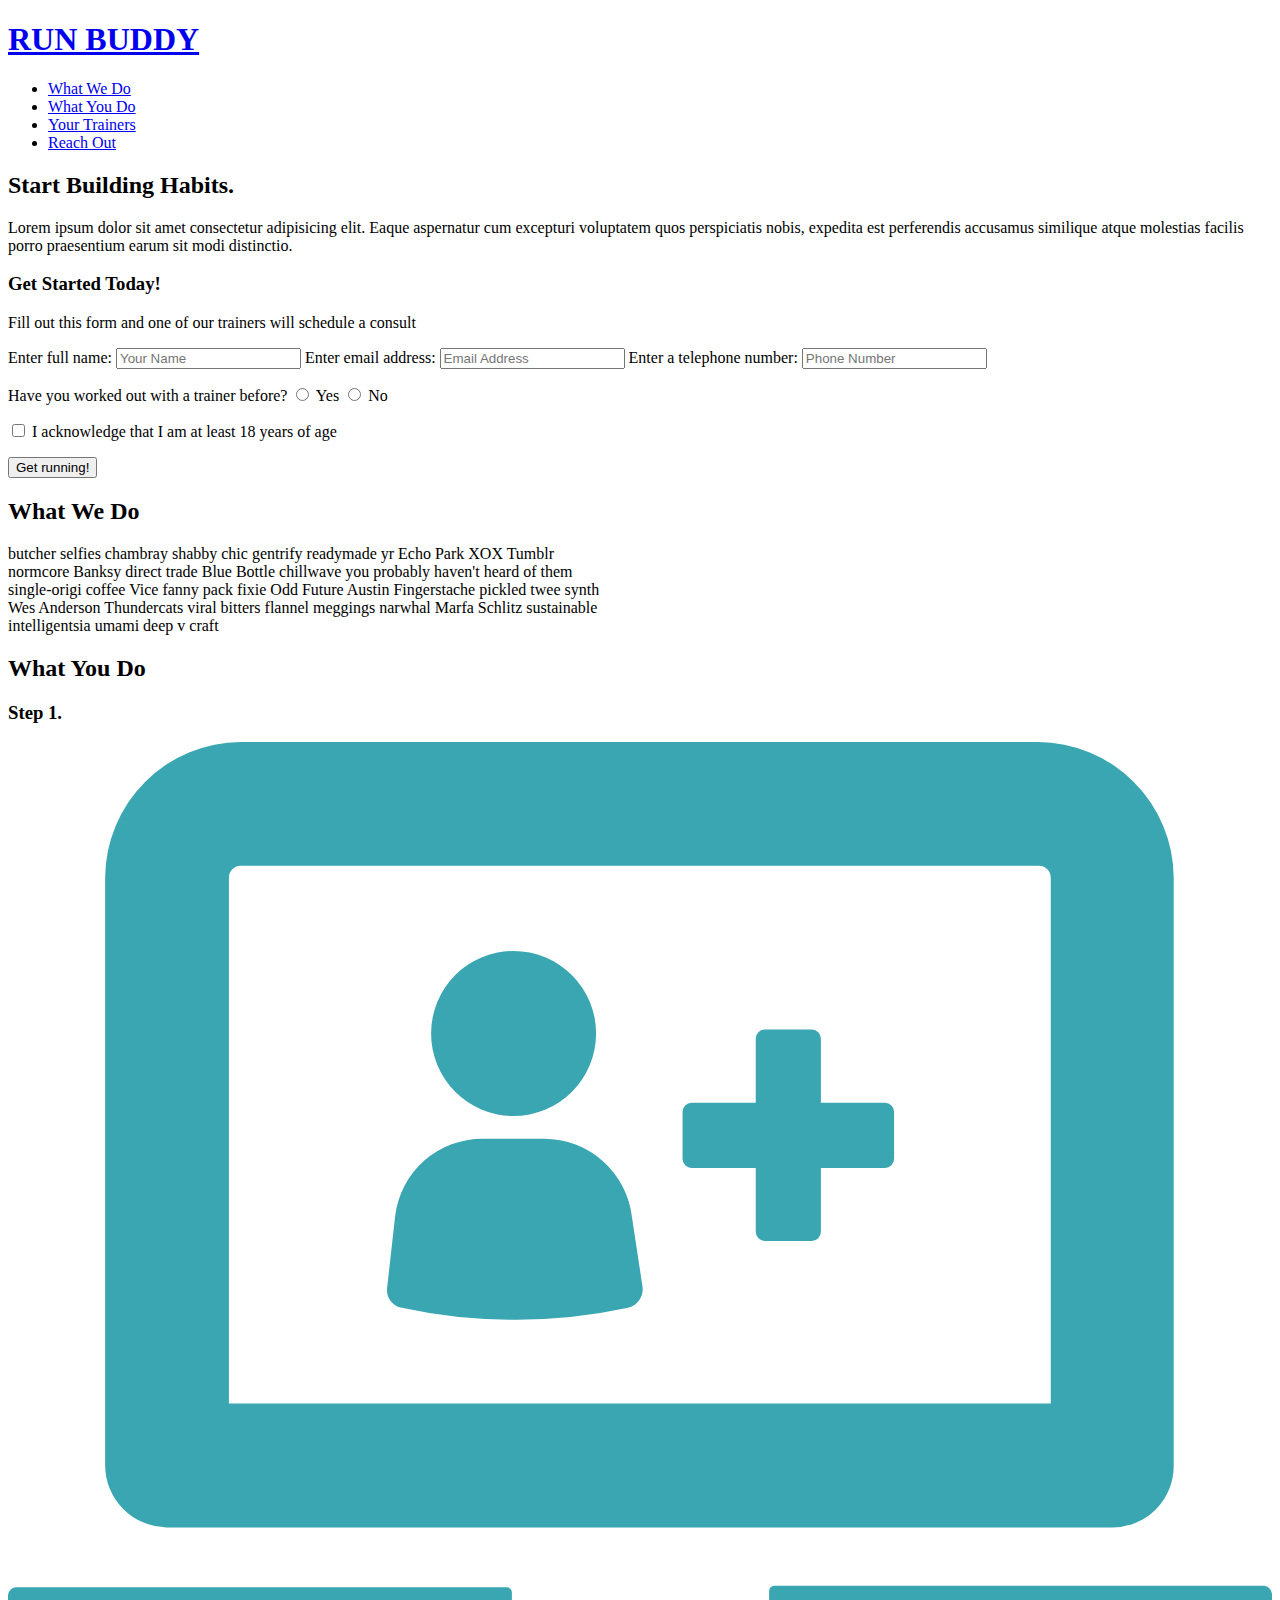
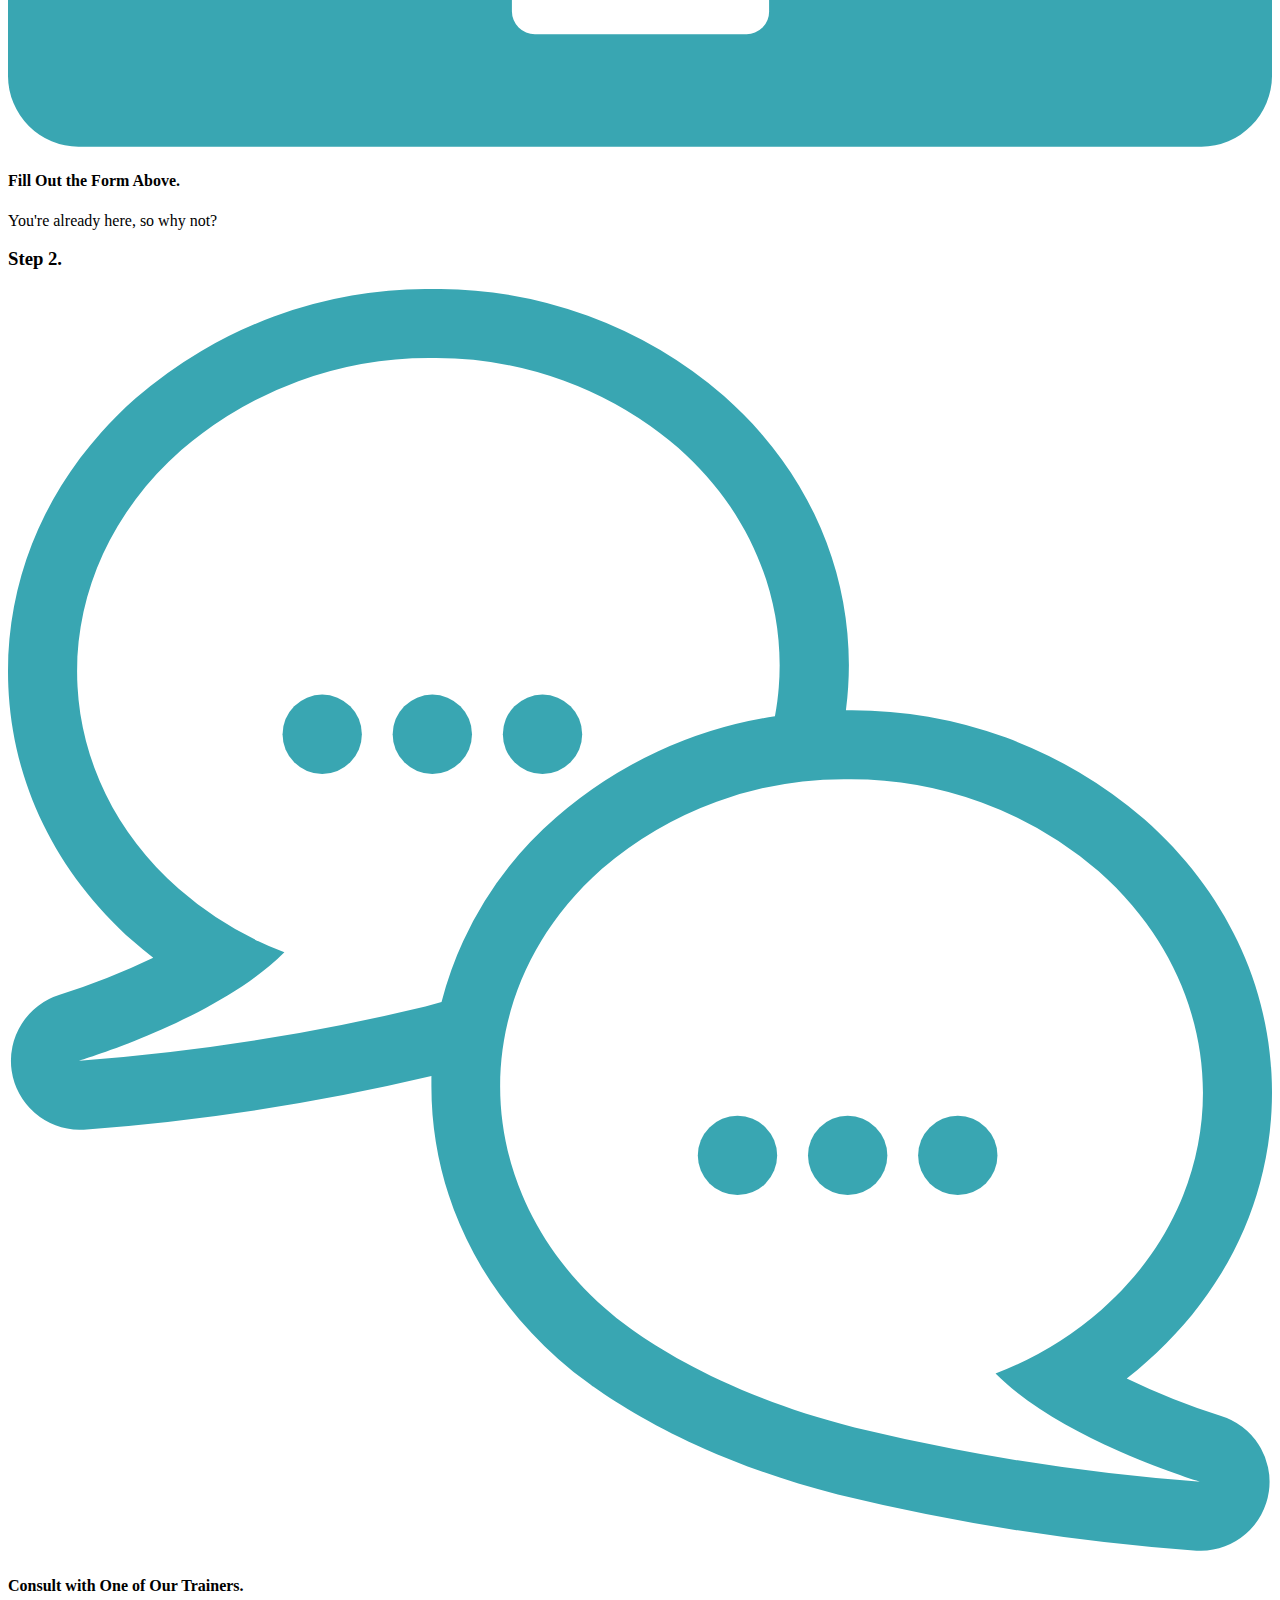
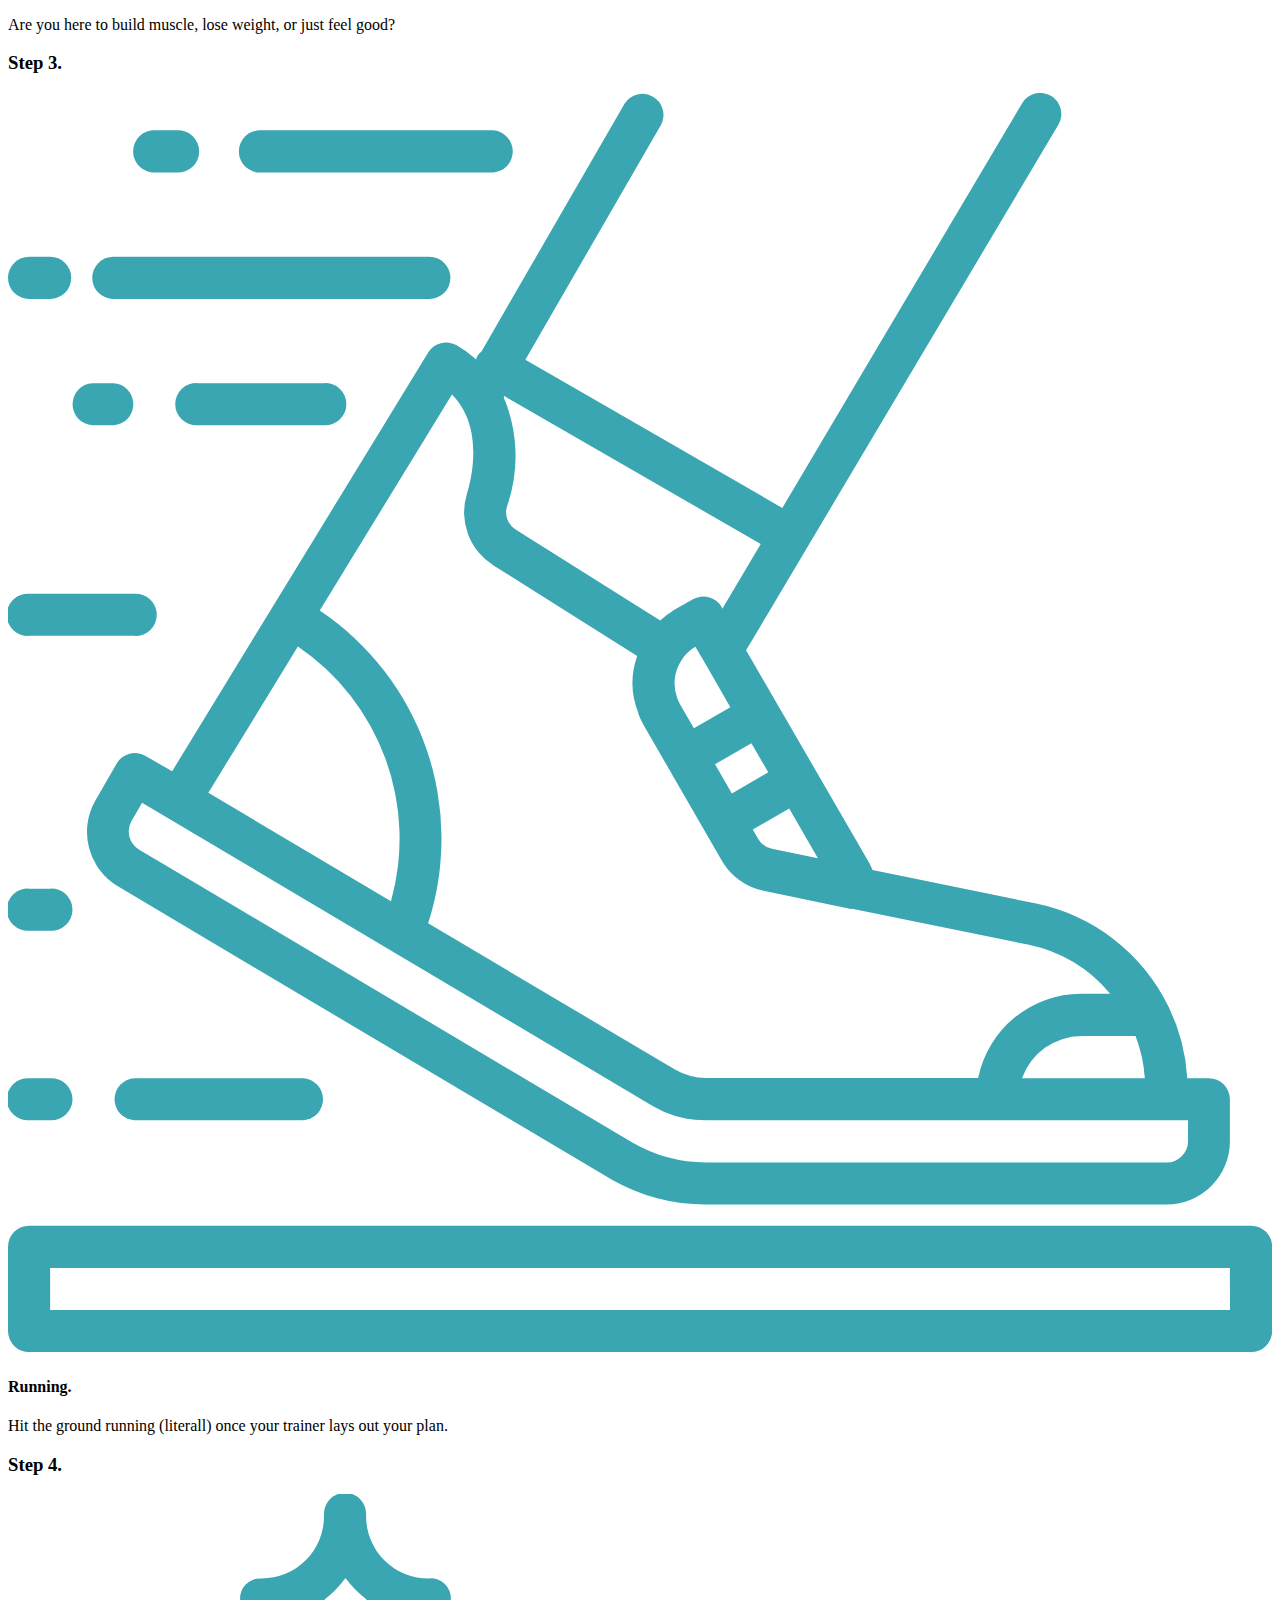
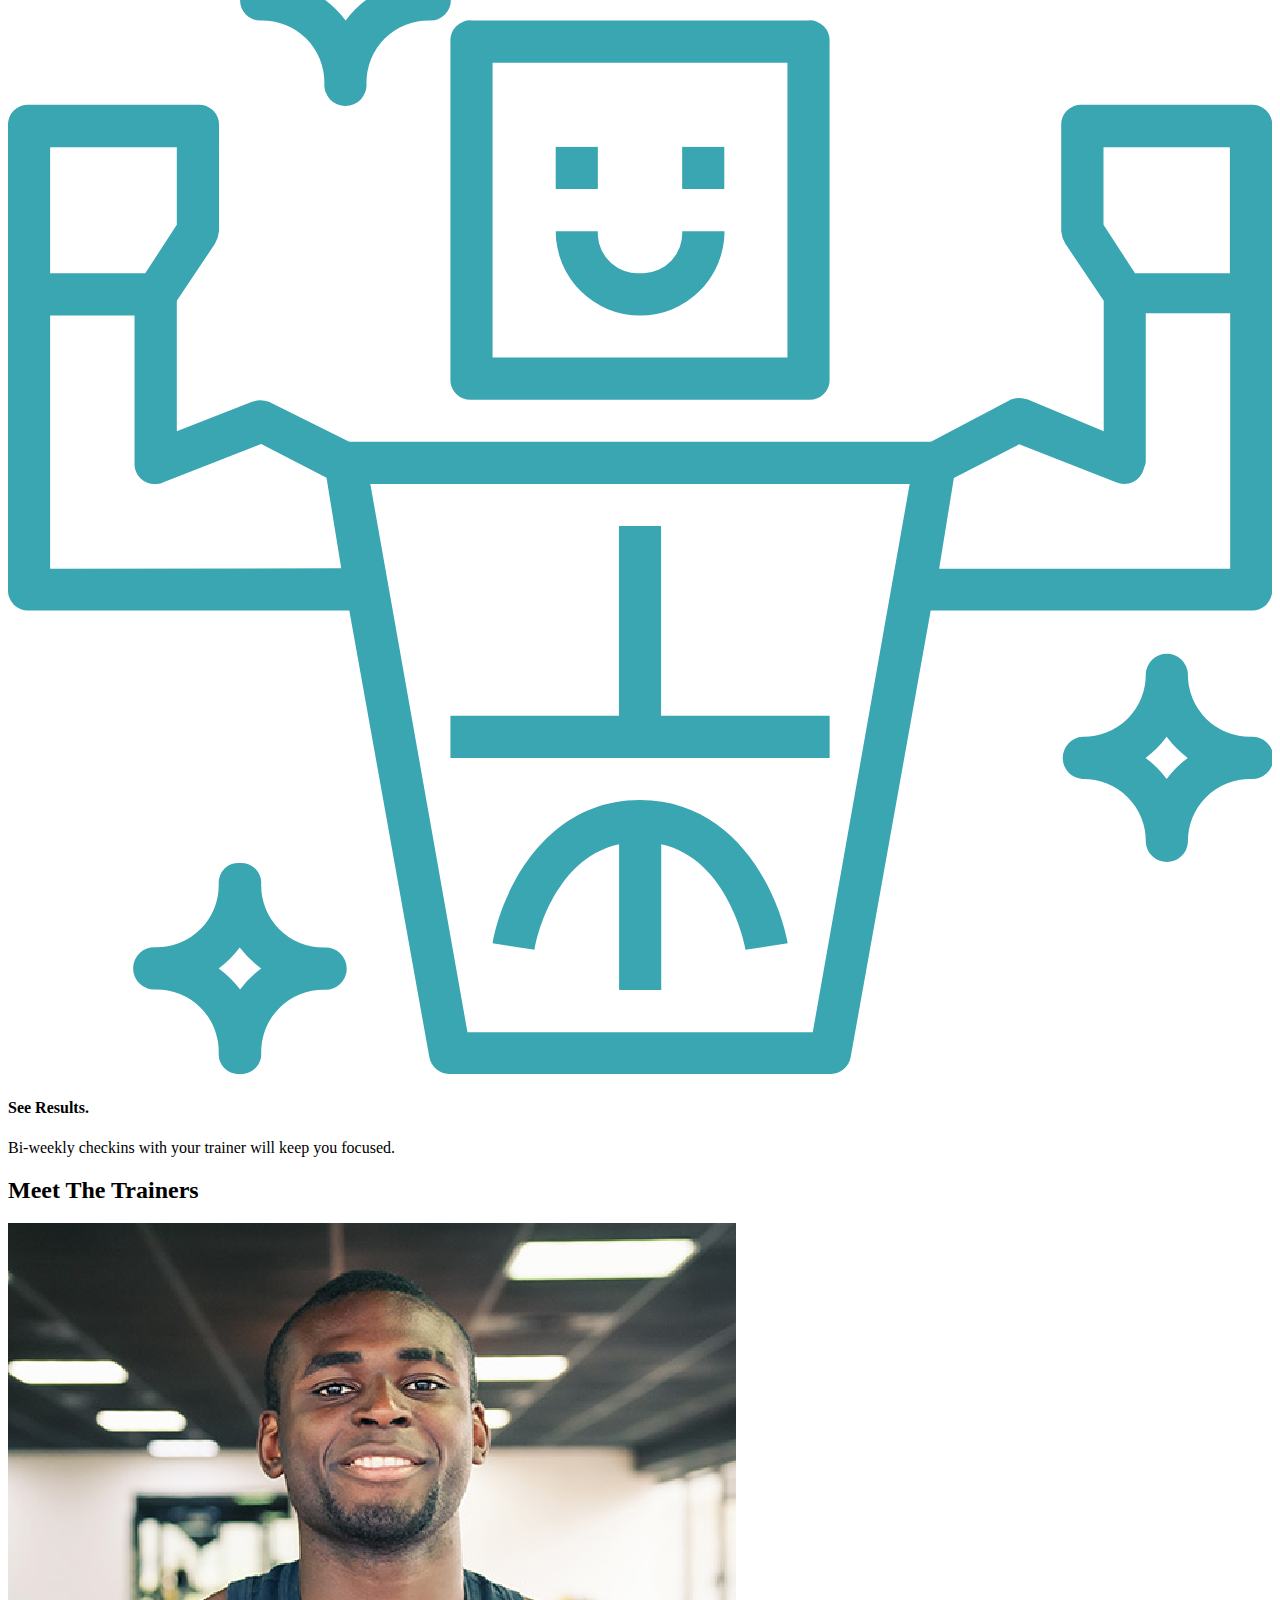
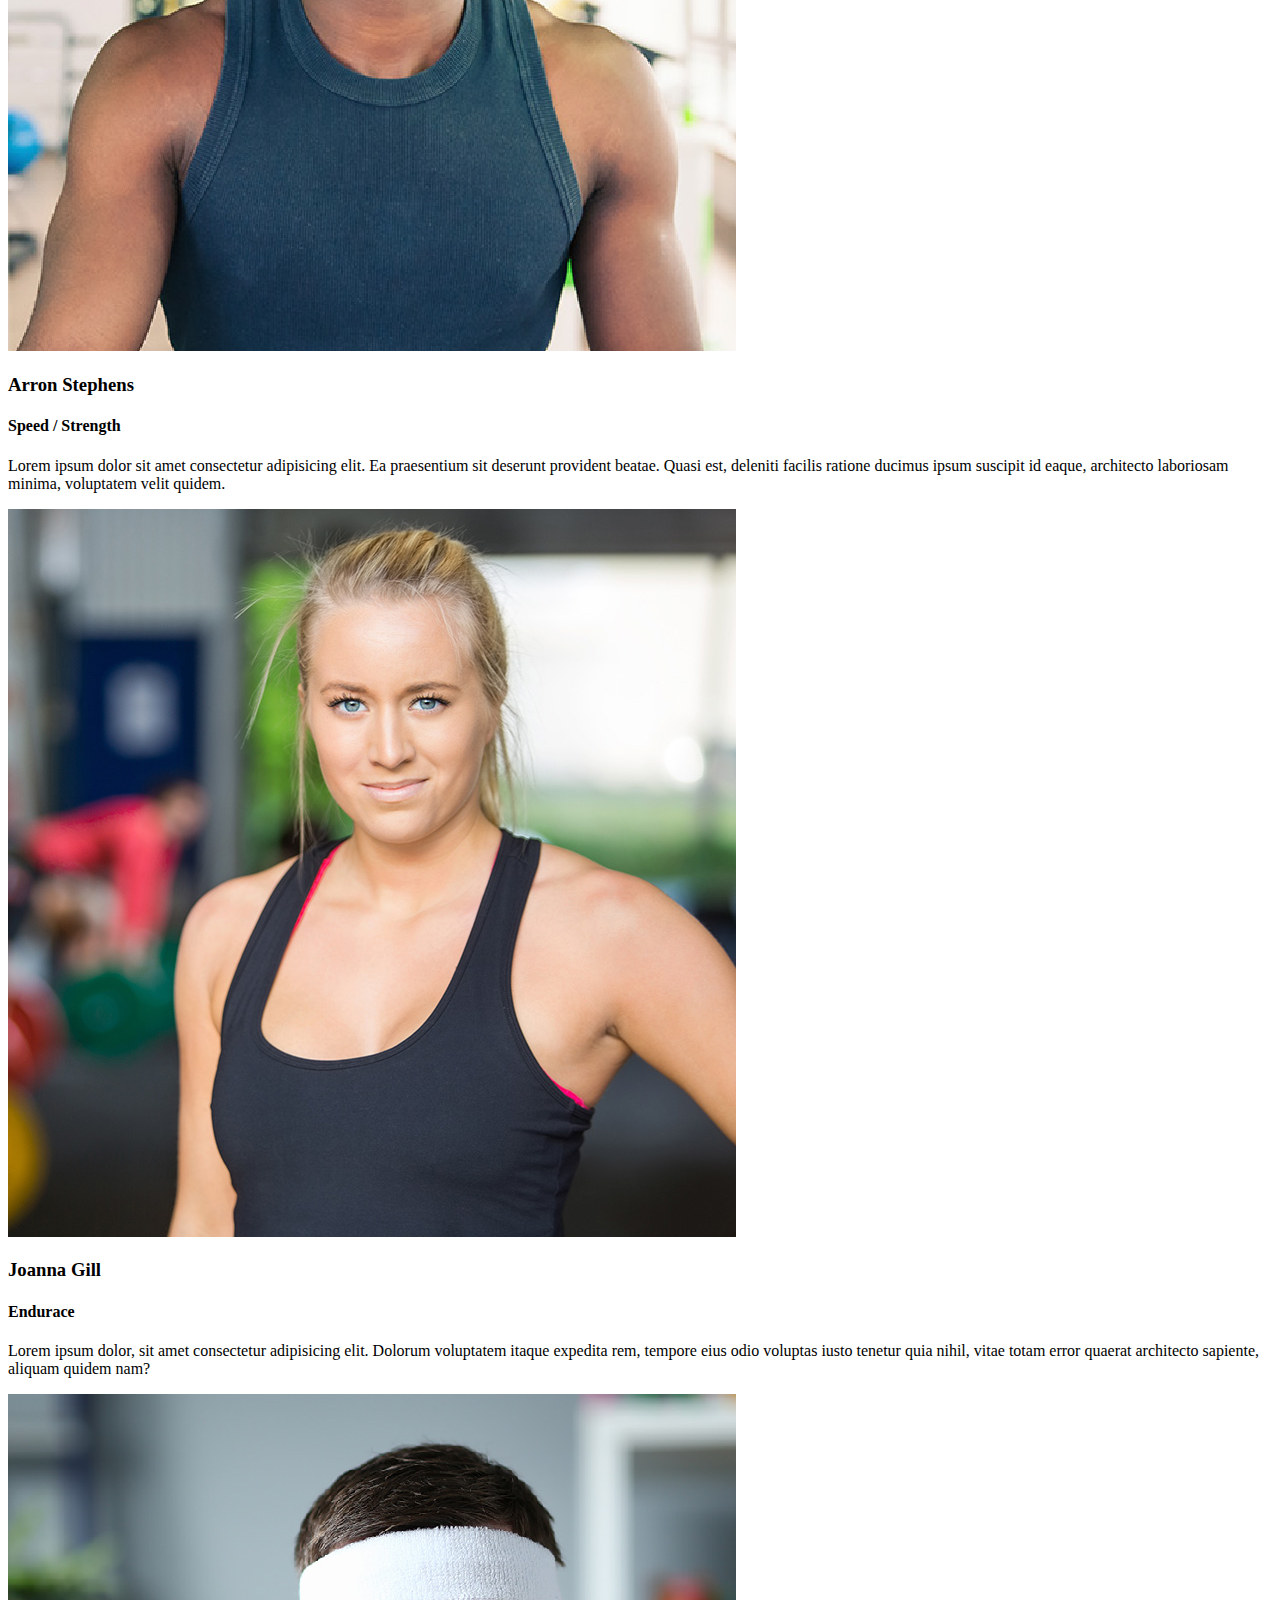
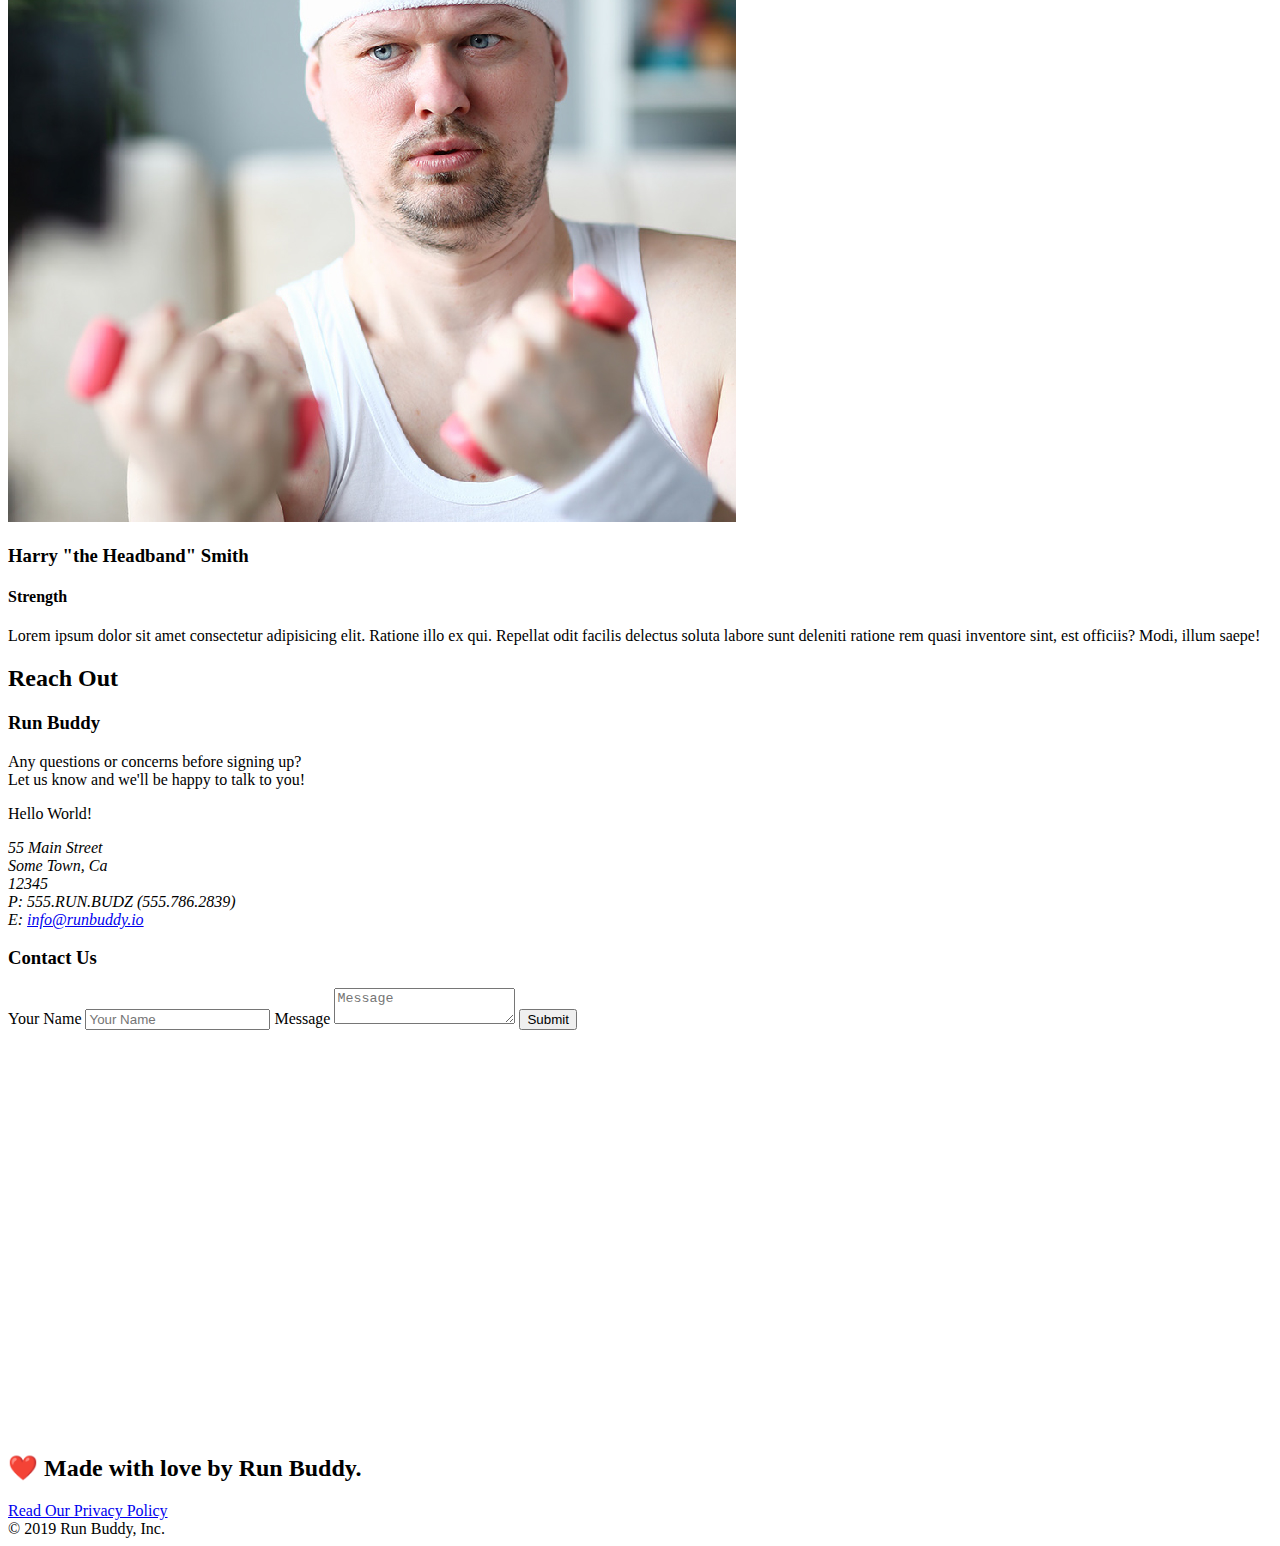
==== commit 6e9ec172: "test" ====
--- a/index.html
+++ b/index.html
@@ -3,7 +3,6 @@
     <head>
         <meta charset="UTF-8" />
         <title>Run Buddy</title>
-        <link rel="stylesheet" href="./assets/css/style.css" />
         <meta name="viewport" content="width=device-width, initial-scale=1.0">
     </head>
     <body>
@@ -215,6 +214,7 @@
                         <br/>
                         Let us know and we'll be happy to talk to you!
                     </p>
+                    <p>Hello World!</p>
 
                     <address>
                         55 Main Street<br/>
